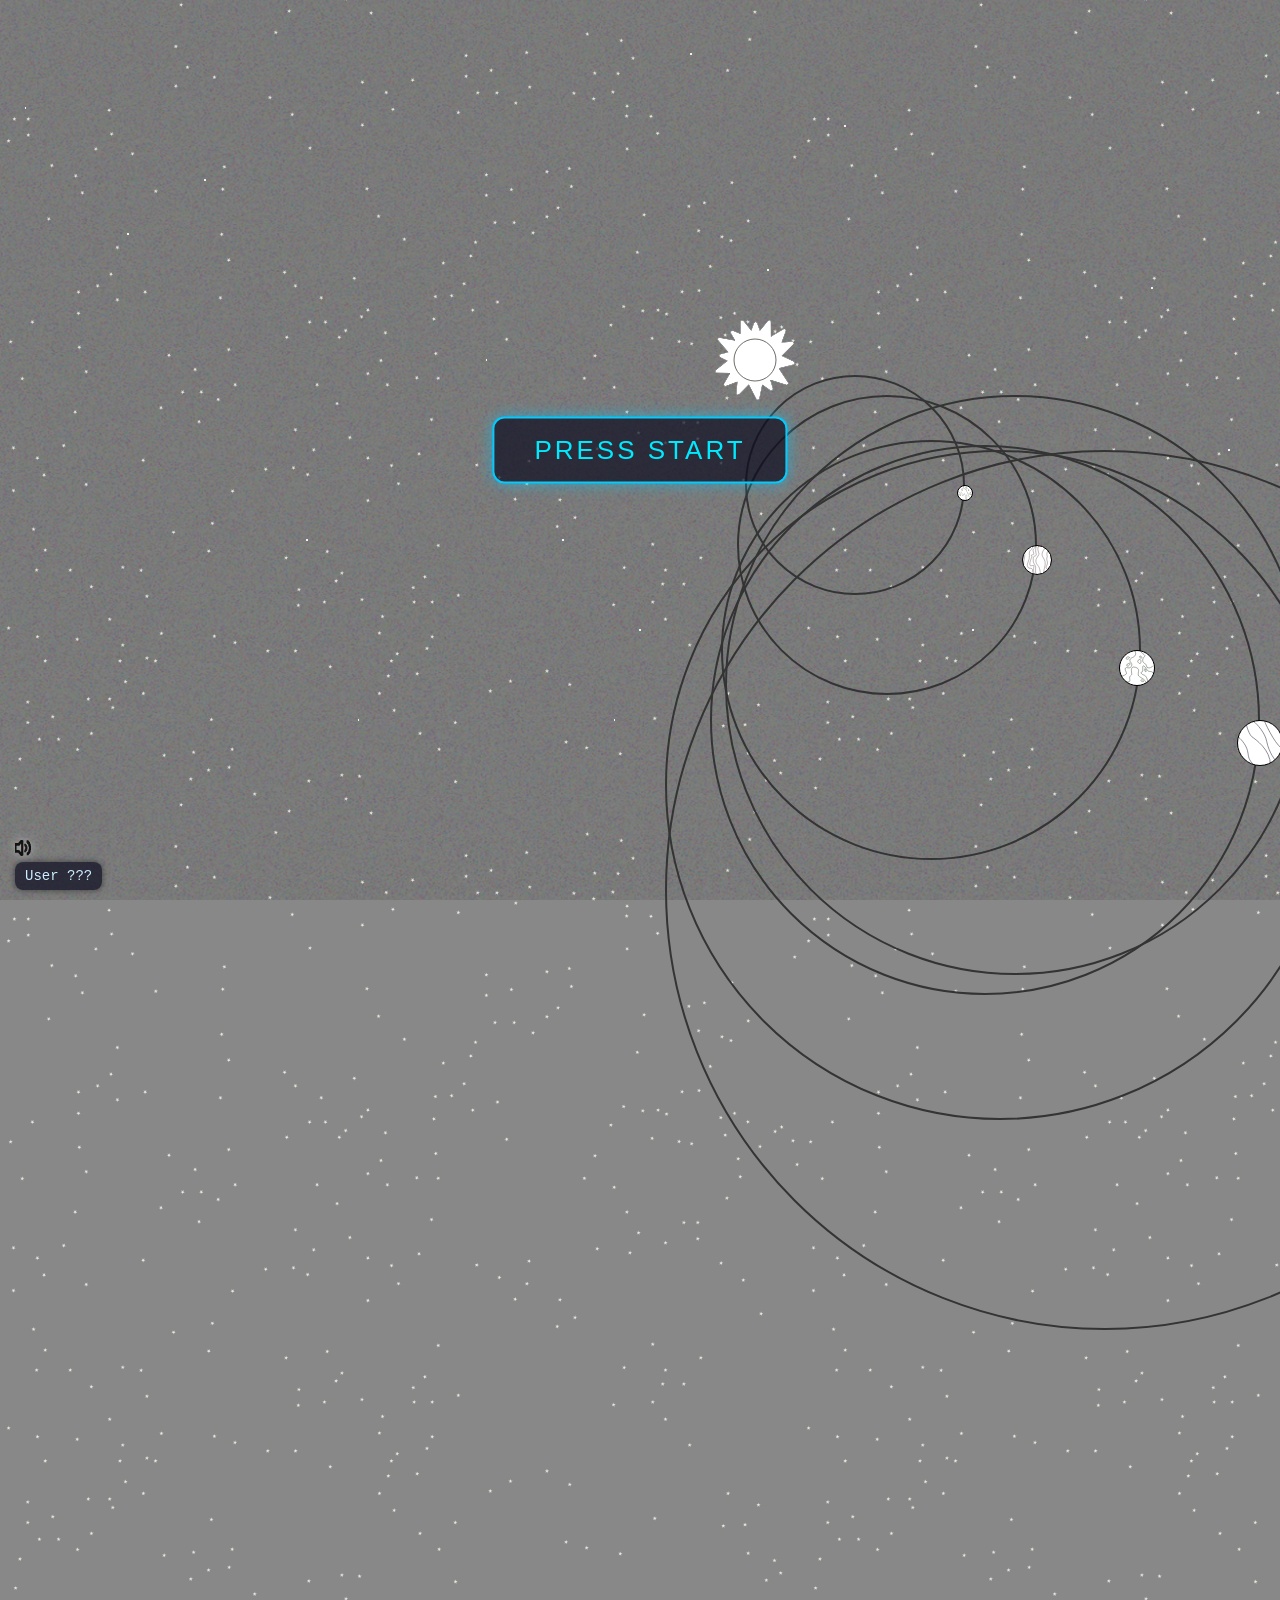
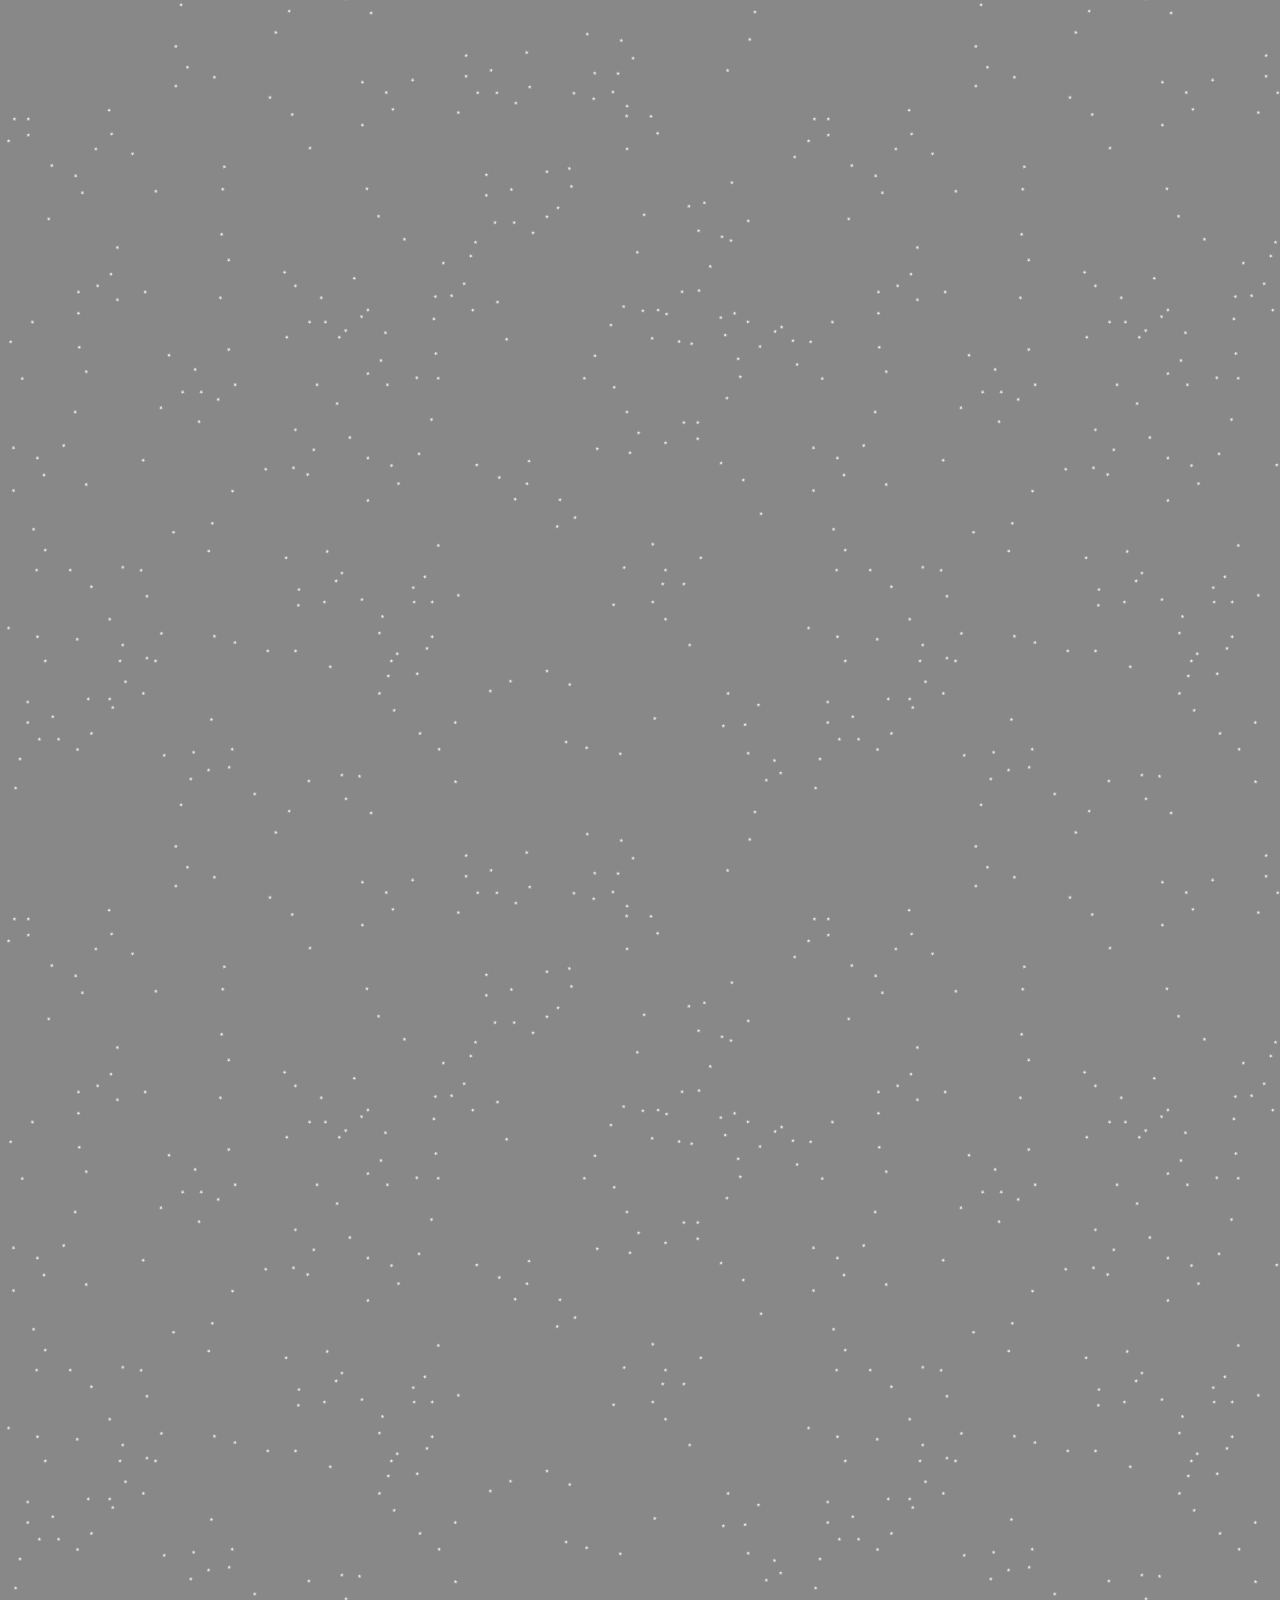
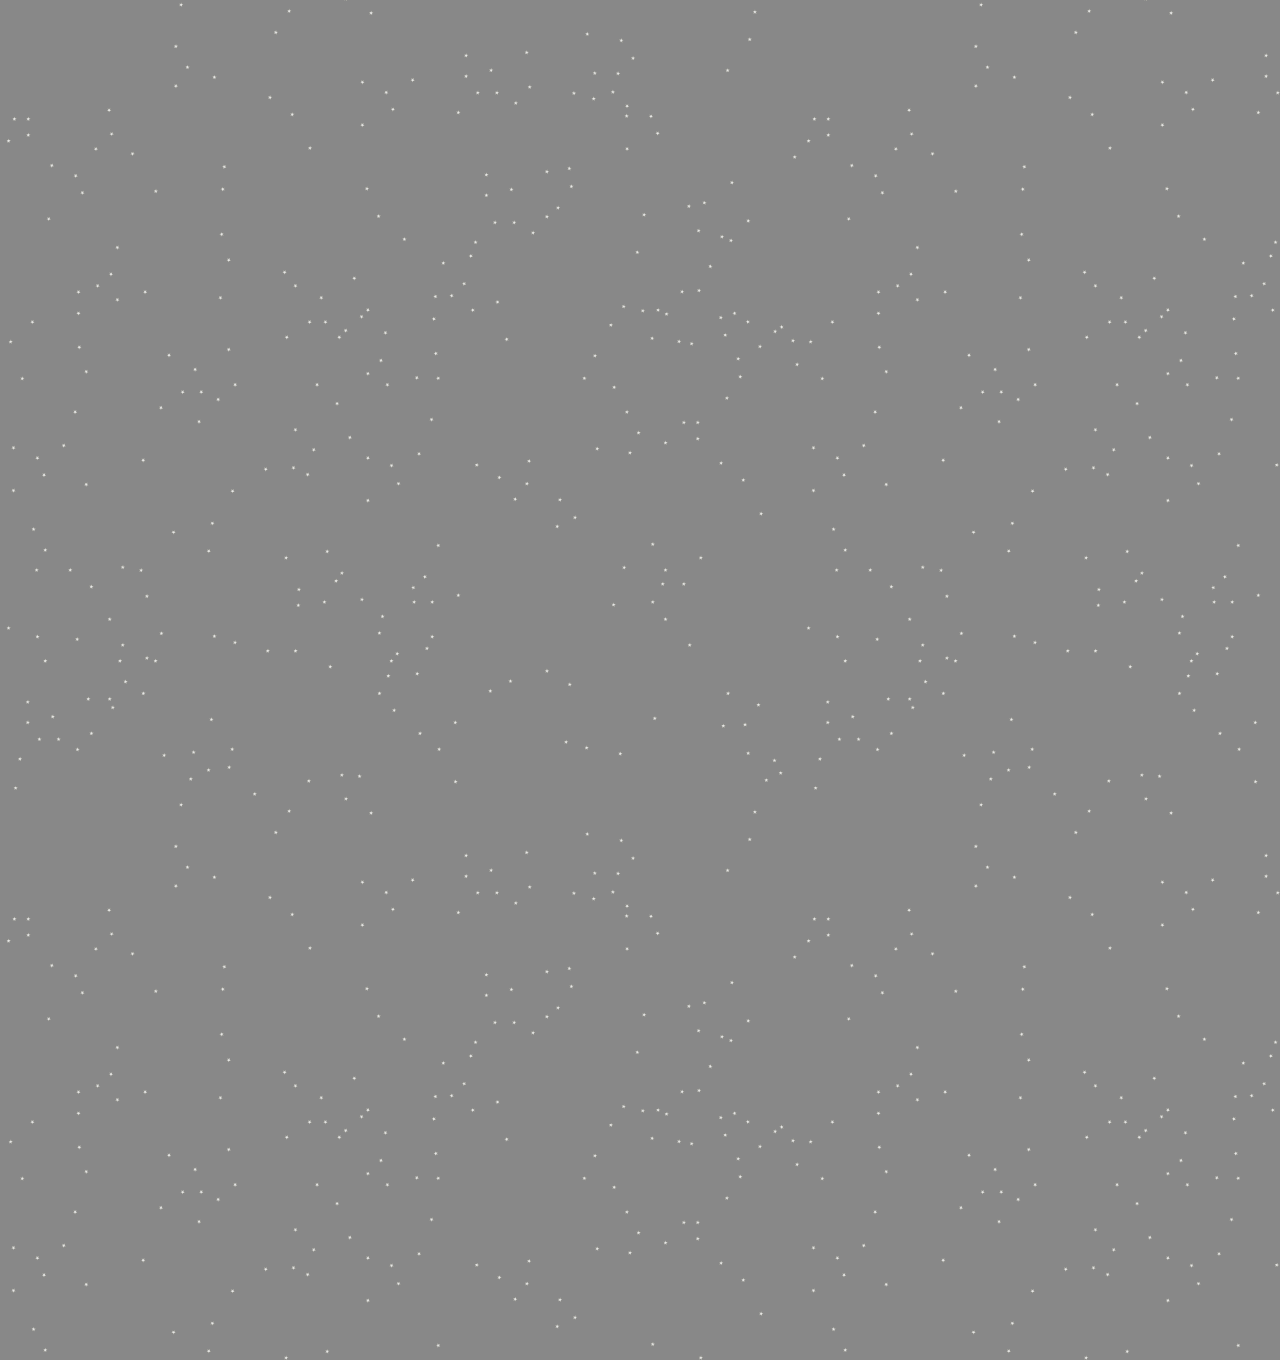
==== index.html @ e3ef3dc6 "First commit" ====
<!DOCTYPE html>
<html lang="en">
  <head>
    <meta charset="UTF-8" />
    <meta name="viewport" content="width=device-width, initial-scale=1.0" />
    <!-- titlos -->
    <title>Cosmic</title>
    <!--eikona-->
    <link rel="icon" type="image/svg+xml" href="images/union-2.svg">
    <!-- Google Font from Figma -->
    <link
      href="https://fonts.googleapis.com/css?family=Inter&display=swap"
      rel="stylesheet"
    />
    <!-- Your main CSS file -->
    <link rel="stylesheet" href="style.css" />
  </head>


  <!-- USER ID DISPLAY -->
  <div id="user-id-display" class="user-id-display">Loading user ID…</div>


  <body>
   

    <div class="space-container">
        <!-- stars behind everything -->
      <div class="stars-wrapper">
        <div class="stars-layer"></div>
        <div class="stars-layer"></div>
        <div class="stars-layer"></div>
      </div>

     

      <div class="space">

      
      <!-- rotating SVG halo -->
      <div class="frame-64-1">
        <img src="images/union-2.svg" class="union-2" alt="union" />
      </div>

     <!-- stars.svg background -->
      <div class="stars-svg"></div>
        <!-- sun in the center -->
        <div class="sun"></div>

        <div class="orbit orbit1">
          <div class="planet planet1" data-planet="1" role="button" aria-label="Mercury"></div>
        </div>

        <div class="orbit orbit2">
          <div class="planet planet2" data-planet="2" role="button" aria-label="Venus"></div>
        </div>

        <div class="orbit orbit3">
          <div class="planet planet3" data-planet="3" role="button" aria-label="Earth"></div>
        </div>

        <div class="orbit orbit4">
          <div class="planet planet4" data-planet="4" role="button" aria-label="Mars"></div>
        </div>

        <div class="orbit orbit5">
          <div class="planet planet5" data-planet="5" role="button" aria-label="Jupiter"></div>
        </div>

        <div class="orbit orbit6">
          <div class="ring-back"></div>
          <div class="planet planet6" data-planet="6" role="button" aria-label="Saturn"></div>
          <div class="ring-front"></div>
        </div>

        <div class="orbit orbit7">
          <div class="planet planet7" data-planet="7" role="button" aria-label="Uranus"></div>
        </div>
      </div>
    </div>
        <!-- Info panels (hidden by default) -->

      <div class="planet-info" id="info-1">
        <button class="info-close" aria-label="Close info">✕</button>
        <h2>Mercury</h2>
        <p>The first planet in the solar system, low gravity light atmosphere and closest to the Sun.</p>
      </div>

      <div class="planet-info" id="info-2">
        <button class="info-close" aria-label="Close info">✕</button>
        <h2>Venus</h2>
        <p>Second planet has a thicker atmosphere that traps heat, making it the hottest planet.</p>
      </div>

      <div class="planet-info" id="info-3">
        <button class="info-close" aria-label="Close info">✕</button>
        <h2>Earth</h2>
        <p>The third planet is cool enough for seasonal swings and is rich in silicon.</p>
      </div>

      <div class="planet-info" id="info-4">
        <button class="info-close" aria-label="Close info">✕</button>
        <h2>Mars</h2>
        <p>The fourth planet has many oceans and various terrain. Its atmosphere is rich in carbon and oxygen.</p>
      </div>

      <div class="planet-info" id="info-5">
        <button class="info-close" aria-label="Close info">✕</button>
        <h2>Jupiter</h2>
        <p>Planet 5 is bigger than the previous, rich in metals, but colder atmosphere.</p>
      </div>

      <div class="planet-info" id="info-6">
        <button class="info-close" aria-label="Close info">✕</button>
        <h2>Saturn</h2>
        <p>The biggest planet of the solar system. Has many minerals and is rich in water.</p>
      </div>

      <div class="planet-info" id="info-7">
        <button class="info-close" aria-label="Close info">✕</button>
        <h2>Uranus</h2>
        <p>Last planet on this solar system, less light but bigger oceans and dense atmosphere.</p>
      </div>


      
    

    <!-- GDPR NOTICE -->
     
     <!--
      <div id="gdpr-panel" class="gdpr-panel" role="alert">
        <div class="gdpr-content">
          <p>
            We use cookies and local storage to improve your experience and enable interactive features.
            Your data stays private and is never shared.
          </p>
          <button id="gdpr-accept" class="gdpr-btn">Accept</button>
        </div>
      </div>
       
    <div id="gdpr-modal" class="gdpr-modal hidden">
      <div class="gdpr-content">
        <h2>GDPR Notice</h2>
        <p>
          Your data is collected and processed in accordance with the General Data Protection Regulation (GDPR).
          We record the time you spend on the website (based on your IP address) and collect the information you
          provide through the form below for research purposes related solely to this website. Your data will not
          be shared with third parties.
        </p>-->
        <!--<p>
          Camera and microphone access are used only within interactive games as part of gameplay. Please do not
          share passwords or any sensitive personal information while using the games.
        </p>
        -->
        <!--<button id="gdpr-accept-btn" class="gdpr-btn">Accept</button>
      </div>
    </div>
  -->
       

    

    <!-- RE-CENTER BUTTON -->
    <div id="recenter-btn" class="recenter-btn">Click to re-center or Press “C”</div>
    
    <!-- STORY SUBTITLES -->
    <div id="story-overlay" class="story-overlay">
      <div id="story-text" class="story-text"></div>
    </div>

    <!-- STORY NAVIGATION -->
    <div class="story-nav">
      <button id="story-prev" class="story-btn">
        <img src="images/left.svg" alt="Previous">
      </button>
      <button id="story-next" class="story-btn">
        <img src="images/right.svg" alt="Next">
      </button>
    </div>

    <!-- SOUND TOGGLE -->
    <div id="sound-toggle" class="sound-toggle" title="Toggle sound">
        <img id="sound-icon" src="images/volume.svg" alt="Sound On">
    </div>
      <!-- START BUTTON -->
    <button id="start-btn" class="start-btn">Press Start</button>

    <script src="script.js"></script>

    <!-- story -->
    <script src="story-engine.js"></script>

  </body>
</html>
---- style.css ----
/* ===== Figma Variables ===== */
:root {
  --font-family-inter: 'Inter', sans-serif;
}

/* ===== CSS Reset ===== */
* {
  margin: 0;
  padding: 0;
  box-sizing: border-box;
}
/*-------------------*/
body {
  width: 100%;
  min-height: 100vh;
  overflow-x: hidden;
}

/* ===== Images ===== */
img {
  max-width: 100%;
  height: auto;
}

/* ===== Figma Frame & Union ===== */
.frame-64-1 {
  flex-grow: 0;
  flex-shrink: 1;
  flex-basis: auto;
  background-color: rgba(255, 255, 255, 1);
  padding: 0 24px;
}.union-2 {
  flex-grow: 0;
  flex-shrink: 1;
  flex-basis: auto;
  fill: rgba(255, 255, 255, 1);
  border: none;
  outline: none;
}


/* ===== BACKGROUND ===== */
body {
  margin: 0;
  overflow: hidden;
  background-color: #888;
  background-image: url('images/fonto.png');  /* Set your image as background */
  background-size: cover;  /* Ensure the image covers the entire viewport */
  background-position: center center;  /* Center the image in the viewport */
  /*background-repeat: no-repeat;*/  /* Prevent the image from repeating */
  background-attachment: fixed;
  height: 100vh;
}



/* ===== CONTAINER ===== */
/*=========i-need-some-spaceeeeeeee=======*/

/* Scroll + zoom support */
.space-container {
  position: relative;
  width: 100%;
  height: 100vh;
  overflow: visible; /* enables scrollbars when needed */
  touch-action: none; /* allows touch zoom */
  cursor: grab;
}

.space-container:active {
  cursor: grabbing;
}

.space {
  position:absolute;
  top: 40%; 
  left: 59%; 
  width: 1600px; /* make the solar system wide enough to scroll */
  height: 1600px;
  transform: translate(-50%, -50%) scale(1);
  transform-origin: center center;
  transition: transform 0.3s ease-out;
  overflow: visible; /* clip content outside the viewport i mipos visible??????????*/
  /*display: flex;
  margin: 0 auto;
  align-items: center;
  justify-content: center; den ta xreiazomai pleon */
}

/* === Prevent accidental selection or dragging === */
.space-container,
.space,
.space * {
  user-select: none;        /* disable text/image selection */
  -webkit-user-drag: none;  /* disable dragging of images in WebKit browsers */
  -webkit-tap-highlight-color: transparent; /* remove tap highlight on mobile */
}

/* === Fix star visibility when zooming/panning === */
.space-container .stars-wrapper {
  transform: translate(-50%, -50%) scale(var(--star-scale, 1));
  top: 50%;
  left: 50%;
  width: 200vw;
  height: 200vh;
  pointer-events: none;
}





/* ====== STARFIELD SYSTEM ====== */
/*============nomizw edw ta astarta me px douleuoun kalitera*=======*/
.space .stars-wrapper {
  position:absolute;
  top: 50%;
  left: 50%;
  
  width: 4000px; /* Fixed large size instead of vw/vh */
  height: 4000px;
 /*transform: translate(-50%, -50%);*/
 transform-origin: center center;
  z-index: 0;
  pointer-events: none;
  overflow: hidden;
}

/* Individual star layers */
.stars-layer {
  position:absolute;
  width: 100%;
  height: 100%;
  pointer-events: none;
}

 /*Layer 1: Large bright stars */
.stars-layer:nth-child(1)::before {
  content: "";
  position:absolute;
  top: 0;
  left: 0;
  width: 100%;
  height: 100%;
  background: 
    radial-gradient(circle at 51% 56%, rgba(255,255,255,0.9) 1px, transparent 0.5px),
    radial-gradient(circle at 55% 63%, rgba(255,255,255,0.9) 1px, transparent 0.5px),
    radial-gradient(circle at 58% 60%, rgba(255,255,255,0.9) 1px, transparent 0.5px),
    radial-gradient(circle at 62% 80%, rgba(255,255,255,0.9) 1px, transparent 0.5px),
    radial-gradient(circle at 64% 90%, rgba(255,255,255,0.9) 1px, transparent 0.5px),
    radial-gradient(circle at 69% 70%, rgba(255,255,255,0.9) 1px, transparent 0.5px),
    radial-gradient(circle at 72% 80%, rgba(255,255,255,0.9) 1px, transparent 0.5px),
    radial-gradient(circle at 74% 90%, rgba(255,255,255,0.9) 1px, transparent 0.5px),
    radial-gradient(circle at 75% 85%, rgba(255,255,255,0.9) 1px, transparent 0.5px),
    radial-gradient(circle at 77% 53%, rgba(255,255,255,0.9) 1px, transparent 0.5px),
    radial-gradient(circle at 80% 65%, rgba(255,255,255,0.9) 1px, transparent 0.5px),
    radial-gradient(circle at 83% 57%, rgba(255,255,255,0.9) 1px, transparent 0.5px),
    radial-gradient(circle at 88% 85%, rgba(255,255,255,0.9) 1px, transparent 0.5px),
    radial-gradient(circle at 95% 66%, rgba(255,255,255,0.9) 1px, transparent 0.5px),
    radial-gradient(circle at 98% 75%, rgba(255,255,255,0.9) 1px, transparent 0.5px);
  animation: twinkle1 7s ease-in-out infinite alternate;
  animation-delay: 1s;
}

/* Layer 2: Medium blue stars */
.stars-layer:nth-child(2)::before {
  content: "";
  position:absolute;
  top: 0;
  left: 0;
  width: 100%;
  height: 100%;
  background: 
    radial-gradient(circle at 52% 52%, rgba(0, 255, 255, 0.7) 0.5px, transparent 0.3px),
    radial-gradient(circle at 60% 60%, rgba(247, 0, 255, 0.7) 0.5px, transparent 0.3px),
    radial-gradient(circle at 65% 75%, rgba(115, 255, 0, 0.7) 0.5px, transparent 0.3px),
    radial-gradient(circle at 70% 80%, rgba(0, 255, 255, 0.7) 0.5px, transparent 0.3px),
    radial-gradient(circle at 75% 60%, rgba(255, 17, 0, 0.7) 0.5px, transparent 0.3px),
    radial-gradient(circle at 80% 60%, rgba(229, 255, 0, 0.7) 0.5px, transparent 0.3px),
    radial-gradient(circle at 85% 70%, rgba(0, 255, 255, 0.7) 0.5px, transparent 0.3px),
    radial-gradient(circle at 85% 85%, rgba(255, 115, 0, 0.7) 0.5px, transparent 0.3px),
    radial-gradient(circle at 90% 70%, rgba(238, 255, 0, 0.7) 0.5px, transparent 0.3px),
    radial-gradient(circle at 95% 90%, rgba(255, 0, 179, 0.7) 0.5px, transparent 0.3px);

  animation: twinkle2 5s ease-in-out infinite alternate;
  animation-delay: 3s;
}

/* Layer 3: Small yellow stars */ 
.stars-layer:nth-child(3)::before {
  content: "";
  position:absolute;
  top: 0;
  left: 0;
  width: 100%;
  height: 100%;
  background: 
    radial-gradient(circle at 55% 57%, rgba(255,255,200,0.8) 0.5px, transparent 0.3px),
    radial-gradient(circle at 65% 53%, rgba(255,255,200,0.8) 0.5px, transparent 0.3px),
    radial-gradient(circle at 65% 90%, rgba(255,255,200,0.8) 0.5px, transparent 0.3px),
    radial-gradient(circle at 67% 64%, rgba(255,255,200,0.8) 0.5px, transparent 0.3px),
    radial-gradient(circle at 70% 62%, rgba(255,255,200,0.8) 0.5px, transparent 0.3px),
    radial-gradient(circle at 75% 85%, rgba(255,255,200,0.8) 0.5px, transparent 0.3px),
    radial-gradient(circle at 77% 84%, rgba(255,255,200,0.8) 0.5px, transparent 0.3px),
    radial-gradient(circle at 82% 57%, rgba(255,255,200,0.8) 0.5px, transparent 0.3px),
    radial-gradient(circle at 85% 74%, rgba(255,255,200,0.8) 0.5px, transparent 0.3px),
    radial-gradient(circle at 87% 68%, rgba(255,255,200,0.8) 0.5px, transparent 0.3px);

  animation: twinkle3 4s ease-in-out infinite alternate;
  animation-delay: 2s;
}

/* Twinkle animations */
@keyframes twinkle1 {
  0%, 100% { opacity: 0.2; }
  50% { opacity: 0.8; }
}

@keyframes twinkle2 {
  0%, 100% { opacity: 0.3; }
  50% { opacity: 0.9; }
}

@keyframes twinkle3 {
  0%, 100% { opacity: 0.2; }
  50% { opacity: 0.5; }
}


/* ----------------------------asterakia svg layer----------------*/
/*=============den kserw an gineai na einai true infinite=======*/

/* === SVG STAR BACKGROUND - FIXED === */
.space .stars-svg {
  position:absolute;
  /* Cover the entire zoomable space with repeating pattern */
  top: -5000px;
  left: -5000px;
  width: 10000px;
  height: 10000px;
  background: url("images/stars.svg") repeat;
  background-size: 800px 800px;
  z-index: -1;
  opacity: 0.8;
  pointer-events: none;
  /* Remove the transform since we're positioning manually */
  transform: none;
}
/*----------------------------------------------------------------*/

/* ==================================================== SUN ===== */
/* Position the Figma SVG behind the Sun Z=0*/
.frame-64-1 {
  position:absolute;
  top: 50%;
  left: 50%;
  transform: translate(-50%, -50%);
  display: flex;
  align-items: center;
  justify-content: center;
  z-index: 1; /* behind the sun */
  background: none; /* remove Figma white background */
  animation: rotateSVG 100s linear infinite; /* rotation speed */
}
@keyframes rotateSVG {
  from { transform: translate(-50%, -50%) rotate(0deg); }
  to   { transform: translate(-50%, -50%) rotate(-360deg); }
  
}

.union-2 {
   display: block;
  width: 80px; /* adjust size around the sun Z=1*/
  height: 80px;
  fill: white;
  stroke: rgb(109, 109, 105);
  z-index: 0;
  pointer-events: none; /* avoid blocking clicks */
}

/* keep the sun above the svg */
.sun {
  z-index: 1;
}

.sun {
  position:absolute;
  top: 50%;
  left: 50%;
  width:43px;
  height: 43px;
  background: white;
  border: 1px solid rgb(109, 109, 105);
  border-radius: 50%;
  transform: translate(-50%, -50%);
}

/* ===== ORBITS ===== */
.orbit {
  position:absolute;
 /* top: 50%;
  left: 50%;*/
  border: 2px solid rgb(52, 52, 53);
  border-radius: 50%;
  /*transform: translate(-50%, -50%);*/
  animation: rotate 60s linear infinite;
  /**/
  transform-origin: center center;
  /**/
  pointer-events: none;
}

/* different orbit radii & speeds */
.orbit1 {
  width: 220px;
  height: 220px;
  /**/
  top: calc(50% + 15px);   /* slight vertical offset */
  left: calc(50% - 10px);   /* slight horizontal offset */
  /**/
  animation-duration: 32s;
}
.orbit2 {
  width: 300px;
  height: 300px;
  /**/
  top: calc(50% + 35px);
  left: calc(50% - 18px);
  /**/
  animation-duration: 50s;
}
.orbit3 {
  width: 420px;
  height: 420px;
  /**/
  top: calc(50% + 80px);
  left: calc(50% - 34px);
  /**/
  animation-duration: 30s;
}
.orbit4 {
  width: 550px;
  height: 550px;
  /**/
  top: calc(50% + 85px);
  left: calc(50% - 45px);
  /**/
  animation-duration: 40s;
}
.orbit5 {
  width: 580px;
  height: 580px;
  /**/
  top: calc(50% + 35px);
  left: calc(50% - 30px);
  /**/
  animation-duration: 58s;
}
.orbit6 {
  width: 670px;
  height: 670px;
  /**/
  top: calc(50% + 90px);
  left: calc(50% - 90px);
  /**/
  animation-duration: 70s;
}
.orbit7 {
  width: 880px;
  height: 880px;
  /**/
  top: calc(50% + 90px);
  left: calc(50% - 90px);
  /**/
  animation-duration: 90s;
}


/* Keep planets centered within their orbit */
.orbit > .planet {
  position:absolute;
  top: 50%;
  left: 50%;
  transform-origin: center center;
  
}
/* ===== PLANETS ===== */
.planet {
  position:absolute;
   border: 1px solid black;
  border-radius: 50%;
  z-index: 5;
  cursor: pointer; /* makes it obviously hoverable */
  pointer-events: auto;
}

.planet::before {
  content: "";
  position:absolute;
  top: 50%;
  left: 50%;
  width: 125%;
  height: 125%;
  border-radius: 50%;
  border: 2px solid rgba(60, 206, 250, 0.7);
  box-shadow:
    0 0 10px 4px rgba(59, 162, 247, 0.3),
    0 0 25px 8px rgba(14, 126, 255, 0.2);
  transform: translate(-50%, -50%) scale(0);
  opacity: 0;
  transition: all 0.35s ease-out;
  pointer-events: none;
  z-index: 1; /* visible above orbit */
}

.planet:hover::before {
  transform: translate(-50%, -50%) scale(1);
  opacity: 1;
}
/* ============================================= PLANET INFO PANEL ===== */
.planet-info {
  position:absolute;
  top: 10%;
  right: 15px;
  width: 280px;
  padding: 16px 20px;
  background: rgba(10, 10, 30, 0.85);
  border: 1px solid rgba(0, 140, 255, 0.4);
  border-radius: 10px;
  color: white;
  font-family: var(--font-family-inter);
  box-shadow: 0 0 20px rgba(0, 140, 255, 0.3);
  display: none; /* hidden by default */
  z-index: 100;
  user-select: none; /*de mporei na klikarei to keimeno*/
}

.planet-info.active {
  display: block; /* show when active */
}

.planet-info h2 {
  margin-bottom: 8px;
  color: rgb(95, 216, 253);
  font-size: 18px;
}

.planet-info p {
  font-size: 14px;
  line-height: 1.4;
}

.planet-info .info-close {
  position:absolute;
  top: 8px;
  right: 10px;
  background: transparent;
  border: none;
  color: #cdeeff;
  font-size: 16px;
  cursor: pointer;
  padding: 4px;
  line-height: 1;
}


/* Planet sizes */
.planet1 { width: 16px; height: 16px; transform: translateX(102px); 
background: url("images/1.svg") center/cover no-repeat;
}
.planet2 { width: 30px; height: 30px; transform: translateX(135px);
background: url("images/2.svg") center/cover no-repeat;
}
.planet3 { width: 36px; height: 36px; transform: translateX(188px); 
background: url("images/3.svg") center/cover no-repeat;
}
.planet4 { width: 46px; height: 46px; transform: translateX(252px); 
background: url("images/4.svg") center/cover no-repeat;
}
.planet5 { width: 44px; height: 44px; transform: translateX(268px); 
background: url("images/5.svg") center/cover no-repeat;
}
.planet6 { width: 52px; height: 52px; transform: translateX(310px); 
background: url("images/6.svg") center/cover no-repeat;
}

.planet7 { width: 44px; height: 44px; transform: translateX(418px); 
background: url("images/7.svg") center/cover no-repeat;
}

/* ===== ANIMATIONS ===== */
@keyframes rotate {
  from { transform: translate(-50%, -50%) rotate(0deg); }
  to   { transform: translate(-50%, -50%) rotate(360deg); }
}

.user-id-display {
  position:absolute;
  bottom: 10px;
  left: 15px;
  background: rgba(10, 10, 30, 0.7);
  color: #cdeeff;
  font-family: 'Courier New', monospace;
  font-size: 14px;
  padding: 6px 10px;
  border-radius: 8px;
  box-shadow: 0 0 6px rgba(0, 0, 0, 0.5);
  z-index: 8000;
  user-select: none;
}

/* === GDPR PANEL === */
/*
.gdpr-panel {
  position:absolute;
  bottom: 20px;
  left: 20px;
  width: 280px;
  background: rgba(10, 10, 30, 0.9);
  color: #cdeeff;
  font-size: 14px;
  padding: 12px 14px;
  border: 1px solid rgba(100,150,255,0.3);
  border-radius: 10px;
  box-shadow: 0 0 10px rgba(0,0,0,0.4);
  z-index: 9999;
  opacity: 0;
  pointer-events: none;
  transform: translateY(20px);
  transition: opacity 0.4s ease, transform 0.4s ease;
}

.gdpr-panel.show {
  opacity: 1;
  transform: translateY(0);
  pointer-events: auto;
}

.gdpr-content {
  display: flex;
  flex-direction: column;
  gap: 8px;
}

.gdpr-btn {
  align-self: flex-end;
  background: #2147ff;
  color: white;
  border: none;
  border-radius: 6px;
  padding: 5px 10px;
  cursor: pointer;
  font-size: 13px;
}

.gdpr-btn:hover {
  background: #3a64ff;
}
  
.gdpr-modal {
  position:absolute;
  inset: 0;
  background: rgba(5, 5, 15, 0.85);
  backdrop-filter: blur(6px);
  display: flex;
  justify-content: center;
  align-items: center;
  z-index: 9999;
  animation: fadeIn 0.6s ease forwards;
}

.gdpr-modal.hidden {
  display: none;
}

.gdpr-content {
  background: radial-gradient(circle at top, #0a0a1a, #050510 70%);
  color: #e0eaff;
  max-width: 600px;
  padding: 30px;
  border-radius: 16px;
  box-shadow: 0 0 25px rgba(0, 200, 255, 0.3), 0 0 60px rgba(0, 150, 255, 0.15);
  text-align: left;
  font-family: 'Orbitron', sans-serif;
  border: 1px solid rgba(0, 200, 255, 0.3);
}

.gdpr-content h2 {
  color: #6cf1ff;
  text-align: center;
  margin-bottom: 16px;
  font-weight: 700;
  text-shadow: 0 0 8px rgba(0, 255, 255, 0.6);
}

.gdpr-content p {
  line-height: 1.6;
  font-size: 15px;
  color: #d5e0ff;
  margin-bottom: 1em;
  text-shadow: 0 0 4px rgba(0, 255, 255, 0.15);
}

#gdpr-accept-btn {
  display: block;
  width: 100%;
  padding: 14px 0;
  background: linear-gradient(90deg, #0099ff, #00ccff);
  color: #fff;
  font-size: 16px;
  font-weight: bold;
  border: none;
  border-radius: 10px;
  box-shadow: 0 0 15px rgba(0, 200, 255, 0.6);
  cursor: pointer;
  transition: all 0.3s ease;
}

#gdpr-accept-btn:hover {
  background: linear-gradient(90deg, #00ccff, #33ffff);
  box-shadow: 0 0 25px rgba(0, 255, 255, 0.9);
  transform: scale(1.05);
}

@keyframes fadeIn {
  from { opacity: 0; }
  to { opacity: 1; }
}
*/

/* === Permission Warning (Camera/Mic) === */
.permission-warning {
  position:absolute;
  bottom: 80px;
  left: 20px;
  background: rgba(82, 49, 77, 0.9);
  color: #fff;
  padding: 10px 14px;
  border-radius: 8px;
  box-shadow: 0 0 10px rgba(0,0,0,0.4);
  font-size: 14px;
  opacity: 0;
  transform: translateY(15px);
  transition: all 0.4s ease;
  z-index: 10000;
  pointer-events: none;
}
.permission-warning.show {
  opacity: 1;
  transform: translateY(0);
}


/* ============================================ Re-center Button === */
.recenter-btn {
  position:absolute;
  bottom: 10px;
  right: 15px;
  background: rgba(10, 10, 30, 0.6);
  color: #cdeeff;
 /* border: 1px solid rgba(100,150,255,0.3);*/
  border-radius: 8px;
  padding: 6px 10px;
  font-size: 14px; 
  font-family: 'Helvetica';
  box-shadow: 0 0 6px rgba(0, 0, 0, 0.5);
  cursor: pointer;
  opacity: 0;
  pointer-events: none;
  transform: translateY(15px);
  transition: all 0.3s ease;
  z-index: 8001;
  user-select: none; /*de mporei na klikarei to keimeno*/
 /*pointer-events: none;*/
}
.recenter-btn.show {
  opacity: 1;
  transform: translateY(0);
  pointer-events: auto;
}

/* ========================================================= START BUTTON === */
.start-btn {
  position:absolute;
  top: 50%;
  left: 50%;
  transform: translate(-50%, -50%);
  background:  rgba(10, 10, 30, 0.7);
  border: 2px solid #00ccff;
  color: #00eaff;
  font-family: 'Orbitron', sans-serif;
  font-size: 26px;
  padding: 16px 40px;
  border-radius: 12px;
  text-transform: uppercase;
  letter-spacing: 3px;
  cursor: pointer;
  box-shadow: 0 0 15px rgba(0, 200, 255, 0.6);
  transition: all 0.3s ease;
  z-index: 9999;
}

.start-btn:hover {
  background: rgba(10, 10, 30, 0.85);
  box-shadow: 0 0 25px rgba(0, 255, 255, 0.9);
  transform: translate(-50%, -50%) scale(1.05);
}

.start-btn.hidden {
  opacity: 0;
  pointer-events: none;
  transition: opacity 0.6s ease;
}


/* === STORY OVERLAY === */
.story-overlay {
  position:absolute;
  inset: 0;
  pointer-events: none;
  z-index: 8000;
}

.story-text { 
  position:absolute; 
  bottom: 80px; /* slightly above nav arrows */ 
  /*width: calc(100% - 200px);*/ /* 150px each side */
  left: 70px;
  right: 70px;
  text-align: center; 
  font-family: 'Inter', sans-serif; 
  font-weight: 300; /* thin font */ 
  font-size: 16px; 
  color: #fff; 
  text-shadow: 
  2px 2px 4px rgba(0, 0, 0, 0.8), 
  -1px -1px 0 #000, 
  1px -1px 0 #000, 
  -1px 1px 0 #000, 
  1px 1px 0 #000; 
  opacity: 0; 
  transition: opacity 0.6s ease; 
  z-index: 9000; 
} 
.story-text.show { opacity: 1; }

#prompt-text {
  position:absolute;
  top: 5%;
  left: 50%;
  transform: translateX(-50%);
  text-align: center; 
  font-family: 'Inter', sans-serif;
  font-weight: 700;
  font-size: 16px;
  color: #85b1f3;
  text-shadow: 0 0 8px rgba(0,0,0,0.6);
  opacity: 0;
  transition: opacity 0.5s ease;
  z-index: 8002;
  pointer-events: none;
}
#prompt-text.visible { opacity: 1; }

/* ======================================== NAVIGATION ARROWS === */
.story-nav {
  position:absolute;
  bottom: 20px;
  left: 50%;
  transform: translateX(-50%);
  display: flex;
  gap: 2px; /* space between arrows */
  z-index: 9001;
}

.story-btn {
  background: none;
  border: none;
  cursor: pointer;
  width: 30px;
  height: 30px;
  padding: 0;
  opacity: 0.8;
  transition: opacity 0.2s ease, transform 0.2s ease;
}

.story-btn:hover {
  opacity: 0.9;
  transform: scale(1.1);
}

.story-btn img {
  width: 100%;
  height: 100%;
}

/* =========================================== SOUND TOGGLE === */
.sound-toggle {
  position:absolute;
  bottom: 40px;
  left: 15px;
  background: none;
  border: none;
  cursor: pointer;
  z-index: 9000;
  opacity: 0.9;
  transition: transform 0.2s ease, opacity 0.2s ease;
    padding: 0;
}

.sound-toggle:hover {
  transform: scale(1.1);
  opacity: 1;
}

.sound-toggle img {
  width: 16px;
  height: 16px;
  filter: drop-shadow(0 0 5px rgba(255,255,255,0.6));
}
 /*===================================EPILOGH PLANHTH=====*/
.choose-window {
  position:absolute;
  top: 50%;
  left: 50%;
  transform: translate(-50%, -50%);
  background: rgba(10, 10, 30, 0.9);
  color: white;
  padding: 30px 50px;
  border: 2px solid #00ccff;
  border-radius: 12px;
  text-align: center;
  z-index: 10000;
   box-shadow: 0 0 20px rgba(0, 200, 255, 0.4);
}

.choose-window p {
  font-size: 20px;
  margin-bottom: 10px;
}

.choose-window button {
  margin-top: 10px;
  background: #00ccff;
  border: none;
  padding: 10px 20px;
  border-radius: 8px;
    color: #000;
  font-weight: bold;
  color: black;
  cursor: pointer;
    transition: background 0.3s;
}

.choose-window button:hover {
  background: #00eaff;
}

.planet.temp-blue::before {
  transform: translate(-50%, -50%) scale(1.5);
  opacity: 1;
  border: 3px solid rgba(0, 180, 255, 0.9);
  box-shadow: 0 0 20px 8px rgba(0, 180, 255, 0.6);
}

.planet.chosen-permanent::before {
  transform: translate(-50%, -50%) scale(1.6);
  opacity: 1;
  border: 3px solid rgba(0, 200, 255, 1);
  box-shadow: 0 0 30px 10px rgba(0, 200, 255, 0.8);
}

/* Responsive adjustments */
@media (max-width: 1440px) {
  .frame-64-1 {
    padding-left: 24px;
    padding-right: 24px;
  }
}
@media (max-width: 768px) {
  .frame-64-1 {
    padding-left: 16px;
    padding-right: 16px;
  }

  .story-nav {
    gap: 20px;
  }
}
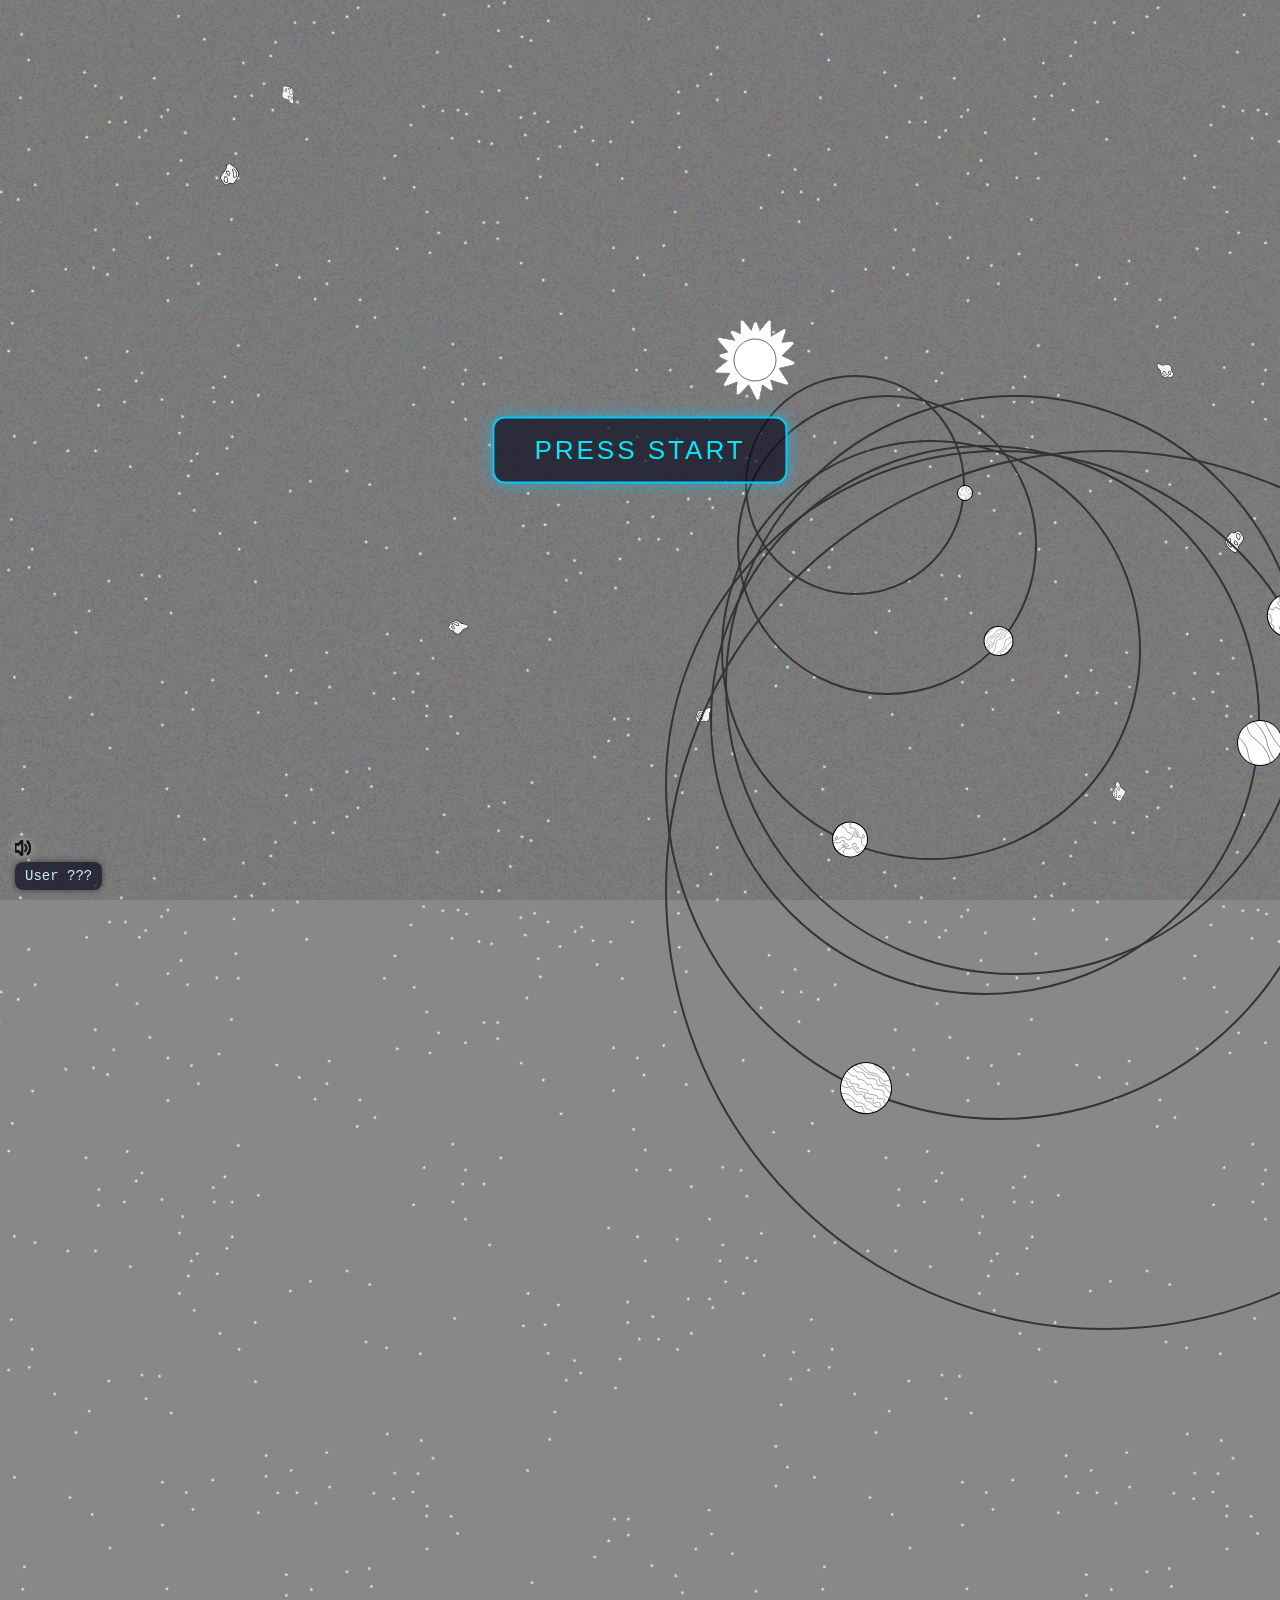
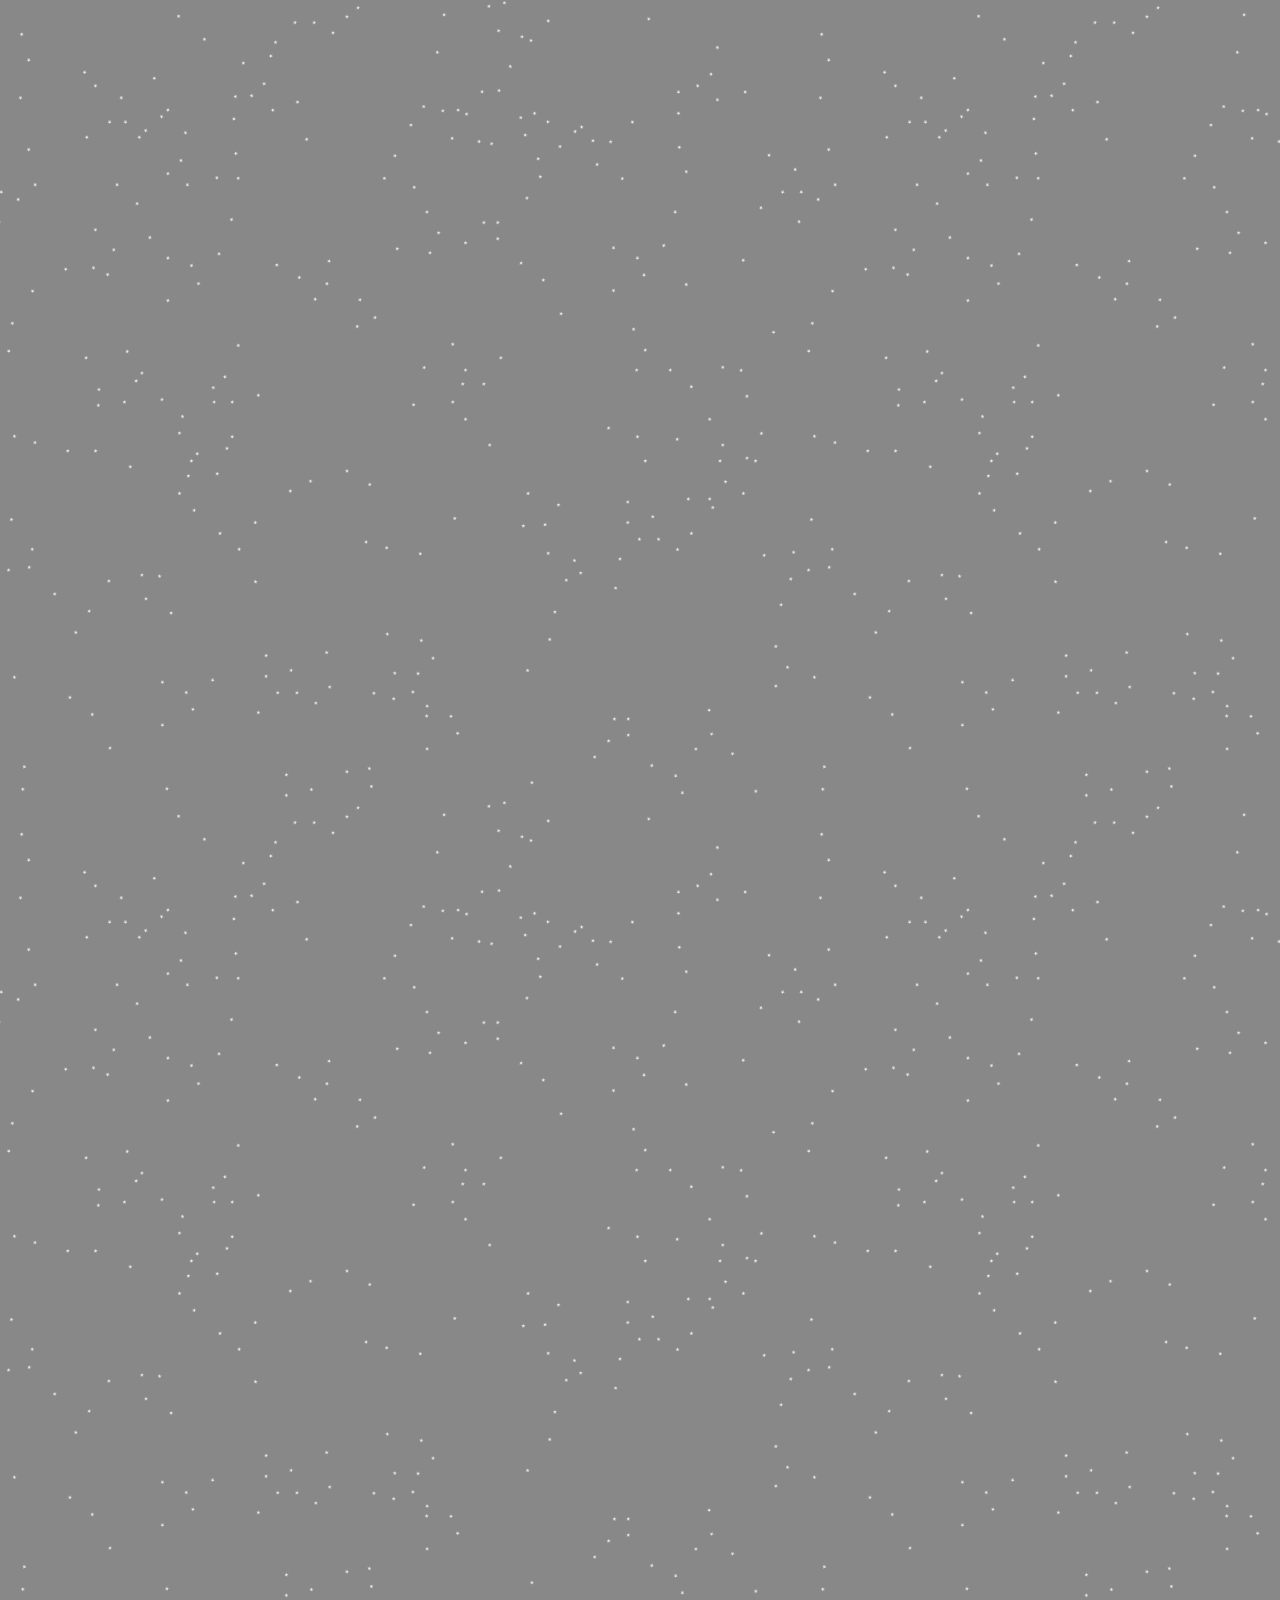
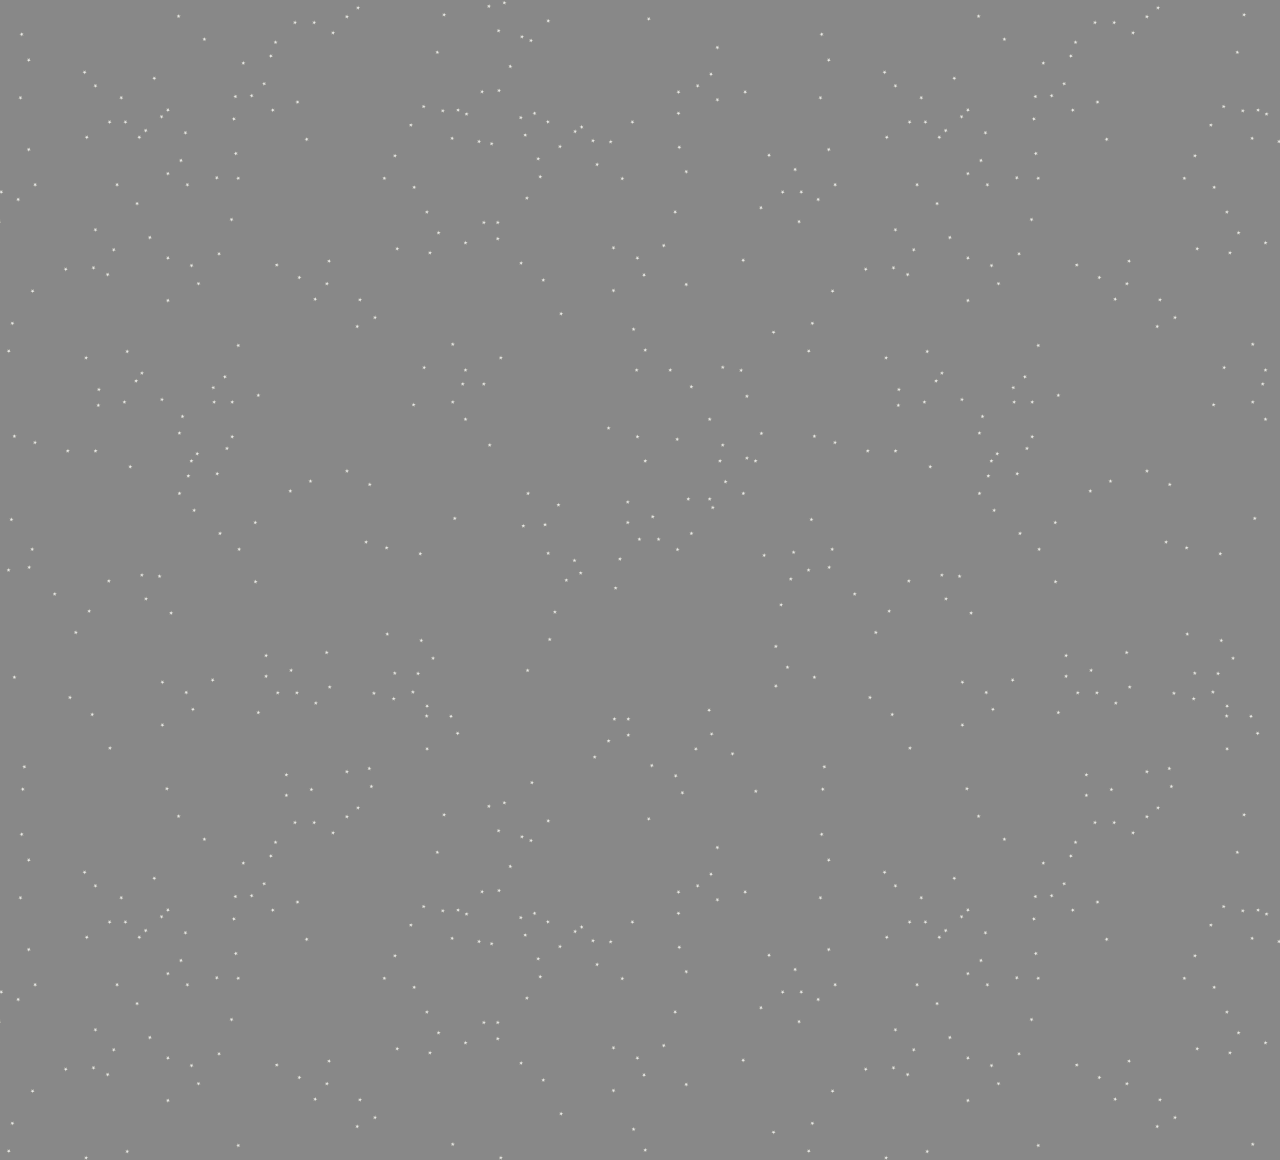
==== commit 3edfc65c: "Ignore tif files" ====
--- a/index.html
+++ b/index.html
@@ -1,169 +1,167 @@
 <!DOCTYPE html>
 <html lang="en">
-  <head>
-    <meta charset="UTF-8" />
-    <meta name="viewport" content="width=device-width, initial-scale=1.0" />
-    <!-- titlos -->
-    <title>Cosmic</title>
-    <!--eikona-->
-    <link rel="icon" type="image/svg+xml" href="images/union-2.svg">
-    <!-- Google Font from Figma -->
-    <link
-      href="https://fonts.googleapis.com/css?family=Inter&display=swap"
-      rel="stylesheet"
-    />
-    <!-- Your main CSS file -->
-    <link rel="stylesheet" href="style.css" />
-  </head>
 
+<head>
+  <meta charset="UTF-8" />
+  <meta name="viewport" content="width=device-width, initial-scale=1.0" />
+  <!-- titlos -->
+  <title>Cosmic</title>
+  <!--eikona-->
+  <link rel="icon" type="image/svg+xml" href="images/union-2.svg">
+  <!-- Google Font from Figma -->
+  <link href="https://fonts.googleapis.com/css?family=Inter&display=swap" rel="stylesheet" />
+  <!-- Your main CSS file -->
+  <link rel="stylesheet" href="style.css" />
+</head>
+
+
+
+
+<body>
 
   <!-- USER ID DISPLAY -->
   <div id="user-id-display" class="user-id-display">Loading user ID…</div>
 
 
-  <body>
-   
+  <div class="space-container">
+    <!-- stars behind everything -->
+    <div class="stars-wrapper">
+      <div class="stars-layer"></div>
+      <!--<div class="stars-layer"></div>
+        <div class="stars-layer"></div>-->
+    </div>
 
-    <div class="space-container">
-        <!-- stars behind everything -->
-      <div class="stars-wrapper">
-        <div class="stars-layer"></div>
-        <div class="stars-layer"></div>
-        <div class="stars-layer"></div>
+
+
+    <div class="space">
+      <!--comites-->
+      <div class="ellipse-center">
+        <div class="ellipse-rotator">
+          <div class="ellipse-path">
+            <div class="comet fly1"><img src="images/comet2.svg"></div>
+            <div class="comet fly2"><img src="images/comet2.svg"></div>
+          </div>
+        </div>
       </div>
 
-     
 
-      <div class="space">
+      <div class="comet-layer">
+        <!-- Big eccentric orbit comets -->
+        <div class="orbit-c1">
+          <div class="comet c1a"><img src="images/comet1.svg"></div>
+          <div class="comet c1b"><img src="images/comet1.svg"></div>
+        </div>
+        <div class="orbit-c2">
+          <div class="comet c2a"><img src="images/comet2.svg"></div>
+          <div class="comet c2b"><img src="images/comet1.svg"></div>
+          <div class="comet c2c"><img src="images/comet2.svg"></div>
+          <div class="comet c2d"><img src="images/comet3.svg"></div>
+        </div>
+        <div class="orbit-c3">
+          <div class="comet c3a"><img src="images/comet3.svg"></div>
+          <div class="comet c3b"><img src="images/comet3.svg"></div>
+        </div>
 
-      
-      <!-- rotating SVG halo -->
-      <div class="frame-64-1">
-        <img src="images/union-2.svg" class="union-2" alt="union" />
-      </div>
+        <!-- New small circular orbit comets -->
+        <!--
+        <div class="orbit-new">
+          <div class="comet new1"><img src="images/comet2.svg"></div>
+          <div class="comet new2"><img src="images/comet2.svg"></div>
+        </div>
+      </div>-->
 
-     <!-- stars.svg background -->
-      <div class="stars-svg"></div>
+
+        <!-- rotating SVG halo -->
+        <div class="frame-64-1">
+          <img src="images/union-2.svg" class="union-2" alt="union" />
+        </div>
+
+        <!-- stars.svg background -->
+        <div class="stars-svg"></div>
         <!-- sun in the center -->
         <div class="sun"></div>
 
         <div class="orbit orbit1">
-          <div class="planet planet1" data-planet="1" role="button" aria-label="Mercury"></div>
+          <div class="planet planet1" data-planet="1" role="button" aria-label="Hamarik"></div>
         </div>
 
         <div class="orbit orbit2">
-          <div class="planet planet2" data-planet="2" role="button" aria-label="Venus"></div>
+          <div class="planet planet2" data-planet="2" role="button" aria-label="Tahay"></div>
         </div>
 
         <div class="orbit orbit3">
-          <div class="planet planet3" data-planet="3" role="button" aria-label="Earth"></div>
+          <div class="planet planet3" data-planet="3" role="button" aria-label="Chura"></div>
         </div>
 
         <div class="orbit orbit4">
-          <div class="planet planet4" data-planet="4" role="button" aria-label="Mars"></div>
+          <div class="planet planet4" data-planet="4" role="button" aria-label="Santamasa"></div>
         </div>
 
         <div class="orbit orbit5">
-          <div class="planet planet5" data-planet="5" role="button" aria-label="Jupiter"></div>
+          <div class="planet planet5" data-planet="5" role="button" aria-label="Ahra"></div>
         </div>
 
         <div class="orbit orbit6">
-          <div class="ring-back"></div>
-          <div class="planet planet6" data-planet="6" role="button" aria-label="Saturn"></div>
-          <div class="ring-front"></div>
+          <!--<div class="ring-back"></div>-->
+          <div class="planet planet6" data-planet="6" role="button" aria-label="Lete"></div>
+          <!-- <div class="ring-front"></div>-->
         </div>
 
         <div class="orbit orbit7">
-          <div class="planet planet7" data-planet="7" role="button" aria-label="Uranus"></div>
+          <div class="planet planet7" data-planet="7" role="button" aria-label="Veles"></div>
         </div>
       </div>
     </div>
-        <!-- Info panels (hidden by default) -->
+    <!-- Info panels (hidden by default) -->
 
-      <div class="planet-info" id="info-1">
-        <button class="info-close" aria-label="Close info">✕</button>
-        <h2>Mercury</h2>
-        <p>The first planet in the solar system, low gravity light atmosphere and closest to the Sun.</p>
-      </div>
+    <div class="planet-info" id="info-1">
+      <button class="info-close" aria-label="Close info">✕</button>
+      <h2>Hamarik</h2>
+      <p>The first planet in the solar system, low gravity light atmosphere and closest to the Sun.</p>
+    </div>
 
-      <div class="planet-info" id="info-2">
-        <button class="info-close" aria-label="Close info">✕</button>
-        <h2>Venus</h2>
-        <p>Second planet has a thicker atmosphere that traps heat, making it the hottest planet.</p>
-      </div>
+    <div class="planet-info" id="info-2">
+      <button class="info-close" aria-label="Close info">✕</button>
+      <h2>Tahay</h2>
+      <p>Second planet has a thicker atmosphere that traps heat, making it the hottest planet.</p>
+    </div>
 
-      <div class="planet-info" id="info-3">
-        <button class="info-close" aria-label="Close info">✕</button>
-        <h2>Earth</h2>
-        <p>The third planet is cool enough for seasonal swings and is rich in silicon.</p>
-      </div>
+    <div class="planet-info" id="info-3">
+      <button class="info-close" aria-label="Close info">✕</button>
+      <h2>Chura</h2>
+      <p>The third planet is cool enough for seasonal swings and is rich in silicon.</p>
+    </div>
 
-      <div class="planet-info" id="info-4">
-        <button class="info-close" aria-label="Close info">✕</button>
-        <h2>Mars</h2>
-        <p>The fourth planet has many oceans and various terrain. Its atmosphere is rich in carbon and oxygen.</p>
-      </div>
+    <div class="planet-info" id="info-4">
+      <button class="info-close" aria-label="Close info">✕</button>
+      <h2>Santamasa</h2>
+      <p>The fourth planet has many oceans and various terrain. Its atmosphere is rich in carbon and oxygen.</p>
+    </div>
 
-      <div class="planet-info" id="info-5">
-        <button class="info-close" aria-label="Close info">✕</button>
-        <h2>Jupiter</h2>
-        <p>Planet 5 is bigger than the previous, rich in metals, but colder atmosphere.</p>
-      </div>
+    <div class="planet-info" id="info-5">
+      <button class="info-close" aria-label="Close info">✕</button>
+      <h2>Ahra</h2>
+      <p>Planet 5 is bigger than the previous, rich in metals, but colder atmosphere.</p>
+    </div>
 
-      <div class="planet-info" id="info-6">
-        <button class="info-close" aria-label="Close info">✕</button>
-        <h2>Saturn</h2>
-        <p>The biggest planet of the solar system. Has many minerals and is rich in water.</p>
-      </div>
+    <div class="planet-info" id="info-6">
+      <button class="info-close" aria-label="Close info">✕</button>
+      <h2>Lete</h2>
+      <p>The biggest planet of the solar system. Has many minerals and is rich in water.</p>
+    </div>
 
-      <div class="planet-info" id="info-7">
-        <button class="info-close" aria-label="Close info">✕</button>
-        <h2>Uranus</h2>
-        <p>Last planet on this solar system, less light but bigger oceans and dense atmosphere.</p>
-      </div>
+    <div class="planet-info" id="info-7">
+      <button class="info-close" aria-label="Close info">✕</button>
+      <h2>Veles</h2>
+      <p>Last planet on this solar system, less light but bigger oceans and dense atmosphere.</p>
+    </div>
 
 
-      
-    
-
     <!-- GDPR NOTICE -->
-     
-     <!--
-      <div id="gdpr-panel" class="gdpr-panel" role="alert">
-        <div class="gdpr-content">
-          <p>
-            We use cookies and local storage to improve your experience and enable interactive features.
-            Your data stays private and is never shared.
-          </p>
-          <button id="gdpr-accept" class="gdpr-btn">Accept</button>
-        </div>
-      </div>
-       
-    <div id="gdpr-modal" class="gdpr-modal hidden">
-      <div class="gdpr-content">
-        <h2>GDPR Notice</h2>
-        <p>
-          Your data is collected and processed in accordance with the General Data Protection Regulation (GDPR).
-          We record the time you spend on the website (based on your IP address) and collect the information you
-          provide through the form below for research purposes related solely to this website. Your data will not
-          be shared with third parties.
-        </p>-->
-        <!--<p>
-          Camera and microphone access are used only within interactive games as part of gameplay. Please do not
-          share passwords or any sensitive personal information while using the games.
-        </p>
-        -->
-        <!--<button id="gdpr-accept-btn" class="gdpr-btn">Accept</button>
-      </div>
-    </div>
-  -->
-       
-
-    
 
     <!-- RE-CENTER BUTTON -->
     <div id="recenter-btn" class="recenter-btn">Click to re-center or Press “C”</div>
-    
+
     <!-- STORY SUBTITLES -->
     <div id="story-overlay" class="story-overlay">
       <div id="story-text" class="story-text"></div>
@@ -178,18 +176,22 @@
         <img src="images/right.svg" alt="Next">
       </button>
     </div>
+    
+  <!--  <div id="prompt-text" class="prompt-text"></div>-->
+
 
     <!-- SOUND TOGGLE -->
     <div id="sound-toggle" class="sound-toggle" title="Toggle sound">
-        <img id="sound-icon" src="images/volume.svg" alt="Sound On">
+      <img id="sound-icon" src="images/volume.svg" alt="Sound On">
     </div>
-      <!-- START BUTTON -->
+    <!-- START BUTTON -->
     <button id="start-btn" class="start-btn">Press Start</button>
-
+   
     <script src="script.js"></script>
 
-    <!-- story -->
+  
     <script src="story-engine.js"></script>
 
-  </body>
-</html>
+</body>
+
+</html>
--- a/style.css
+++ b/style.css
@@ -9,6 +9,7 @@
   padding: 0;
   box-sizing: border-box;
 }
+
 /*-------------------*/
 body {
   width: 100%;
@@ -29,9 +30,11 @@
   flex-basis: auto;
   background-color: rgba(255, 255, 255, 1);
   padding: 0 24px;
-}.union-2 {
+}
+
+.union-2 {
   flex-grow: 0;
-  flex-shrink: 1;
+  flex-shrink: 10;
   flex-basis: auto;
   fill: rgba(255, 255, 255, 1);
   border: none;
@@ -44,10 +47,14 @@
   margin: 0;
   overflow: hidden;
   background-color: #888;
-  background-image: url('images/fonto.png');  /* Set your image as background */
-  background-size: cover;  /* Ensure the image covers the entire viewport */
-  background-position: center center;  /* Center the image in the viewport */
-  /*background-repeat: no-repeat;*/  /* Prevent the image from repeating */
+  background-image: url('images/fonto.png');
+  /* Set your image as background */
+  background-size: cover;
+  /* Ensure the image covers the entire viewport */
+  background-position: center center;
+  /* Center the image in the viewport */
+  /*background-repeat: no-repeat;*/
+  /* Prevent the image from repeating */
   background-attachment: fixed;
   height: 100vh;
 }
@@ -62,8 +69,10 @@
   position: relative;
   width: 100%;
   height: 100vh;
-  overflow: visible; /* enables scrollbars when needed */
-  touch-action: none; /* allows touch zoom */
+  overflow: visible;
+  /* enables scrollbars when needed */
+  touch-action: none;
+  /* allows touch zoom */
   cursor: grab;
 }
 
@@ -72,15 +81,17 @@
 }
 
 .space {
-  position:absolute;
-  top: 40%; 
-  left: 59%; 
-  width: 1600px; /* make the solar system wide enough to scroll */
+  position: absolute;
+  top: 40%;
+  left: 59%;
+  width: 1600px;
+  /* make the solar system wide enough to scroll */
   height: 1600px;
   transform: translate(-50%, -50%) scale(1);
   transform-origin: center center;
   transition: transform 0.3s ease-out;
-  overflow: visible; /* clip content outside the viewport i mipos visible??????????*/
+  overflow: visible;
+  /* clip content outside the viewport i mipos visible??????????*/
   /*display: flex;
   margin: 0 auto;
   align-items: center;
@@ -91,9 +102,12 @@
 .space-container,
 .space,
 .space * {
-  user-select: none;        /* disable text/image selection */
-  -webkit-user-drag: none;  /* disable dragging of images in WebKit browsers */
-  -webkit-tap-highlight-color: transparent; /* remove tap highlight on mobile */
+  user-select: none;
+  /* disable text/image selection */
+  -webkit-user-drag: none;
+  /* disable dragging of images in WebKit browsers */
+  -webkit-tap-highlight-color: transparent;
+  /* remove tap highlight on mobile */
 }
 
 /* === Fix star visibility when zooming/panning === */
@@ -113,14 +127,15 @@
 /* ====== STARFIELD SYSTEM ====== */
 /*============nomizw edw ta astarta me px douleuoun kalitera*=======*/
 .space .stars-wrapper {
-  position:absolute;
-  top: 50%;
-  left: 50%;
-  
-  width: 4000px; /* Fixed large size instead of vw/vh */
+  position: absolute;
+  top: 50%;
+  left: 50%;
+
+  width: 4000px;
+  /* Fixed large size instead of vw/vh */
   height: 4000px;
- /*transform: translate(-50%, -50%);*/
- transform-origin: center center;
+  /*transform: translate(-50%, -50%);*/
+  transform-origin: center center;
   z-index: 0;
   pointer-events: none;
   overflow: hidden;
@@ -128,49 +143,51 @@
 
 /* Individual star layers */
 .stars-layer {
-  position:absolute;
+  position: absolute;
   width: 100%;
   height: 100%;
   pointer-events: none;
 }
 
- /*Layer 1: Large bright stars */
+/*Layer 1: Large bright stars */
+/*
 .stars-layer:nth-child(1)::before {
   content: "";
-  position:absolute;
+  position: absolute;
   top: 0;
   left: 0;
   width: 100%;
   height: 100%;
-  background: 
-    radial-gradient(circle at 51% 56%, rgba(255,255,255,0.9) 1px, transparent 0.5px),
-    radial-gradient(circle at 55% 63%, rgba(255,255,255,0.9) 1px, transparent 0.5px),
-    radial-gradient(circle at 58% 60%, rgba(255,255,255,0.9) 1px, transparent 0.5px),
-    radial-gradient(circle at 62% 80%, rgba(255,255,255,0.9) 1px, transparent 0.5px),
-    radial-gradient(circle at 64% 90%, rgba(255,255,255,0.9) 1px, transparent 0.5px),
-    radial-gradient(circle at 69% 70%, rgba(255,255,255,0.9) 1px, transparent 0.5px),
-    radial-gradient(circle at 72% 80%, rgba(255,255,255,0.9) 1px, transparent 0.5px),
-    radial-gradient(circle at 74% 90%, rgba(255,255,255,0.9) 1px, transparent 0.5px),
-    radial-gradient(circle at 75% 85%, rgba(255,255,255,0.9) 1px, transparent 0.5px),
-    radial-gradient(circle at 77% 53%, rgba(255,255,255,0.9) 1px, transparent 0.5px),
-    radial-gradient(circle at 80% 65%, rgba(255,255,255,0.9) 1px, transparent 0.5px),
-    radial-gradient(circle at 83% 57%, rgba(255,255,255,0.9) 1px, transparent 0.5px),
-    radial-gradient(circle at 88% 85%, rgba(255,255,255,0.9) 1px, transparent 0.5px),
-    radial-gradient(circle at 95% 66%, rgba(255,255,255,0.9) 1px, transparent 0.5px),
-    radial-gradient(circle at 98% 75%, rgba(255,255,255,0.9) 1px, transparent 0.5px);
+  background:
+    radial-gradient(circle at 51% 56%, rgba(255, 255, 255, 0.9) 1px, transparent 0.5px),
+    radial-gradient(circle at 55% 63%, rgba(255, 255, 255, 0.9) 1px, transparent 0.5px),
+    radial-gradient(circle at 58% 60%, rgba(255, 255, 255, 0.9) 1px, transparent 0.5px),
+    radial-gradient(circle at 62% 80%, rgba(255, 255, 255, 0.9) 1px, transparent 0.5px),
+    radial-gradient(circle at 64% 90%, rgba(255, 255, 255, 0.9) 1px, transparent 0.5px),
+    radial-gradient(circle at 69% 70%, rgba(255, 255, 255, 0.9) 1px, transparent 0.5px),
+    radial-gradient(circle at 72% 80%, rgba(255, 255, 255, 0.9) 1px, transparent 0.5px),
+    radial-gradient(circle at 74% 90%, rgba(255, 255, 255, 0.9) 1px, transparent 0.5px),
+    radial-gradient(circle at 75% 85%, rgba(255, 255, 255, 0.9) 1px, transparent 0.5px),
+    radial-gradient(circle at 77% 53%, rgba(255, 255, 255, 0.9) 1px, transparent 0.5px),
+    radial-gradient(circle at 80% 65%, rgba(255, 255, 255, 0.9) 1px, transparent 0.5px),
+    radial-gradient(circle at 83% 57%, rgba(255, 255, 255, 0.9) 1px, transparent 0.5px),
+    radial-gradient(circle at 88% 85%, rgba(255, 255, 255, 0.9) 1px, transparent 0.5px),
+    radial-gradient(circle at 95% 66%, rgba(255, 255, 255, 0.9) 1px, transparent 0.5px),
+    radial-gradient(circle at 98% 75%, rgba(255, 255, 255, 0.9) 1px, transparent 0.5px);
   animation: twinkle1 7s ease-in-out infinite alternate;
   animation-delay: 1s;
-}
+}*/
 
 /* Layer 2: Medium blue stars */
+/*
 .stars-layer:nth-child(2)::before {
   content: "";
-  position:absolute;
+  position: absolute;
   top: 0;
   left: 0;
   width: 100%;
   height: 100%;
-  background: 
+  background:
     radial-gradient(circle at 52% 52%, rgba(0, 255, 255, 0.7) 0.5px, transparent 0.3px),
     radial-gradient(circle at 60% 60%, rgba(247, 0, 255, 0.7) 0.5px, transparent 0.3px),
     radial-gradient(circle at 65% 75%, rgba(115, 255, 0, 0.7) 0.5px, transparent 0.3px),
@@ -184,47 +201,70 @@
 
   animation: twinkle2 5s ease-in-out infinite alternate;
   animation-delay: 3s;
-}
-
-/* Layer 3: Small yellow stars */ 
+}*/
+
+/* Layer 3: Small yellow stars */
+/*
 .stars-layer:nth-child(3)::before {
   content: "";
-  position:absolute;
+  position: absolute;
   top: 0;
   left: 0;
   width: 100%;
   height: 100%;
-  background: 
-    radial-gradient(circle at 55% 57%, rgba(255,255,200,0.8) 0.5px, transparent 0.3px),
-    radial-gradient(circle at 65% 53%, rgba(255,255,200,0.8) 0.5px, transparent 0.3px),
-    radial-gradient(circle at 65% 90%, rgba(255,255,200,0.8) 0.5px, transparent 0.3px),
-    radial-gradient(circle at 67% 64%, rgba(255,255,200,0.8) 0.5px, transparent 0.3px),
-    radial-gradient(circle at 70% 62%, rgba(255,255,200,0.8) 0.5px, transparent 0.3px),
-    radial-gradient(circle at 75% 85%, rgba(255,255,200,0.8) 0.5px, transparent 0.3px),
-    radial-gradient(circle at 77% 84%, rgba(255,255,200,0.8) 0.5px, transparent 0.3px),
-    radial-gradient(circle at 82% 57%, rgba(255,255,200,0.8) 0.5px, transparent 0.3px),
-    radial-gradient(circle at 85% 74%, rgba(255,255,200,0.8) 0.5px, transparent 0.3px),
-    radial-gradient(circle at 87% 68%, rgba(255,255,200,0.8) 0.5px, transparent 0.3px);
+  background:
+    radial-gradient(circle at 55% 57%, rgba(255, 255, 200, 0.8) 0.5px, transparent 0.3px),
+    radial-gradient(circle at 65% 53%, rgba(255, 255, 200, 0.8) 0.5px, transparent 0.3px),
+    radial-gradient(circle at 65% 90%, rgba(255, 255, 200, 0.8) 0.5px, transparent 0.3px),
+    radial-gradient(circle at 67% 64%, rgba(255, 255, 200, 0.8) 0.5px, transparent 0.3px),
+    radial-gradient(circle at 70% 62%, rgba(255, 255, 200, 0.8) 0.5px, transparent 0.3px),
+    radial-gradient(circle at 75% 85%, rgba(255, 255, 200, 0.8) 0.5px, transparent 0.3px),
+    radial-gradient(circle at 77% 84%, rgba(255, 255, 200, 0.8) 0.5px, transparent 0.3px),
+    radial-gradient(circle at 82% 57%, rgba(255, 255, 200, 0.8) 0.5px, transparent 0.3px),
+    radial-gradient(circle at 85% 74%, rgba(255, 255, 200, 0.8) 0.5px, transparent 0.3px),
+    radial-gradient(circle at 87% 68%, rgba(255, 255, 200, 0.8) 0.5px, transparent 0.3px);
 
   animation: twinkle3 4s ease-in-out infinite alternate;
   animation-delay: 2s;
-}
+}*/
 
 /* Twinkle animations */
+/*
 @keyframes twinkle1 {
-  0%, 100% { opacity: 0.2; }
-  50% { opacity: 0.8; }
+
+  0%,
+  100% {
+    opacity: 0.2;
+  }
+
+  50% {
+    opacity: 0.8;
+  }
 }
 
 @keyframes twinkle2 {
-  0%, 100% { opacity: 0.3; }
-  50% { opacity: 0.9; }
+
+  0%,
+  100% {
+    opacity: 0.3;
+  }
+
+  50% {
+    opacity: 0.9;
+  }
 }
 
 @keyframes twinkle3 {
-  0%, 100% { opacity: 0.2; }
-  50% { opacity: 0.5; }
-}
+
+  0%,
+  100% {
+    opacity: 0.2;
+  }
+
+  50% {
+    opacity: 0.5;
+  }
+}*/
 
 
 /* ----------------------------asterakia svg layer----------------*/
@@ -232,7 +272,7 @@
 
 /* === SVG STAR BACKGROUND - FIXED === */
 .space .stars-svg {
-  position:absolute;
+  position: absolute;
   /* Cover the entire zoomable space with repeating pattern */
   top: -5000px;
   left: -5000px;
@@ -246,48 +286,170 @@
   /* Remove the transform since we're positioning manually */
   transform: none;
 }
+
 /*----------------------------------------------------------------*/
+/*===========kommmmmitisssssssssssssssss===========*/
+.comet-layer {
+  position: absolute;
+  top: 50%;
+  left: 50%;
+  width: 2000px;
+  height: 2000px;
+  transform: translate(-50%, -50%);
+  pointer-events: none;
+  z-index: 2;
+  /* behind planets & orbits */
+}
+
+.comet {
+  position: absolute;
+  top: 50%;
+  left: 50%;
+  width: 20px;
+  height: 20px;
+  transform-origin: center center;
+  opacity: 0.9;
+  pointer-events: none;
+}
+
+.comet img {
+  width: 100%;
+  height: 100%;
+  transform: rotate(120deg);/* tail direction */
+  /*filter: drop-shadow(0 0 10px rgba(0, 200, 255, 0.75));*/ /*skia feggei*/
+}
+.orbit-c1, .orbit-c2, .orbit-c3 {
+  position: absolute;
+  top: 50%;
+  left: 50%;
+  transform: translate(-50%, -50%);
+  border-radius: 50%;
+  animation: spin linear infinite;
+}
+
+/* Different orbit sizes and durations */
+.orbit-c1 { width: 1200px; height: 300px; animation-duration: 100s; }
+.orbit-c2 { width: 1000px; height: 250px; animation-duration: 315s; }
+.orbit-c3 { width: 1400px; height: 350px; animation-duration: 160s; }
+
+/* Each comet initial position along the orbit */
+.c1a { transform: rotate(0deg) translateX(400px); }
+.c1b { transform: rotate(140deg) translateX(400px); }
+.c2a { transform: rotate(20deg) translateX(500px); }
+.c2b { transform: rotate(100deg) translateX(350px); }
+.c2c { transform: rotate(200deg) translateX(570px); }
+.c2d { transform: rotate(300deg) translateX(500px); }
+.c3a { transform: rotate(50deg) translateX(550px); }
+.c3b { transform: rotate(210deg) translateX(550px); }
+
+@keyframes spin {
+  from { transform: translate(-50%, -50%) rotate(0deg); }
+  to { transform: translate(-50%, -50%) rotate(360deg); }
+}
+
+/* A new independent layer just for straight comets */
+/* MAIN WRAPPER — centered inside the solar system */
+.ellipse-orbit {
+  position: absolute;
+  top: 50%;
+  left: 50%;
+  transform: translate(-50%, -50%);  /* TRUE CENTER */
+  pointer-events: none;
+  z-index: 2;
+}
+
+/* Only rotation is animated */
+.ellipse-rotator {
+  width: 0;
+  height: 0;
+  animation: ellipseSpin 120s linear infinite;
+  transform-origin: center center;
+}
+
+/* The elliptical shape — 2500 × 400 */
+.ellipse-path {
+  position: absolute;
+  width: 2500px;
+  height: 400px;
+  border-radius: 50%;
+  transform: translate(-50%, -50%) rotate(10deg); /* tilt ellipse */
+  pointer-events: none;
+}
+
+/* Comets placed on ellipse radius */
+.fly1 { transform: rotate(0deg) translateX(1250px); }
+.fly2 { transform: rotate(100deg) translateX(1250px); }
+
+@keyframes ellipseSpin {
+  from { transform: rotate(0deg); }
+  to   { transform: rotate(360deg); }
+}
+
+/*
+.orbit-new {
+  position: absolute;
+  top: 50%;
+  left: 50%;
+  width: 0;
+  height: 0;
+  pointer-events: none;
+  border-radius: 50%;
+  transform: translate(-580%, -80%);
+  animation: spin 10s linear infinite; 
+}
+
+.new1 { transform: rotate(0deg) translateX(200px)  }
+.new2 { transform: rotate(190deg) translateX(100px); }*/
 
 /* ==================================================== SUN ===== */
 /* Position the Figma SVG behind the Sun Z=0*/
 .frame-64-1 {
-  position:absolute;
+  position: absolute;
   top: 50%;
   left: 50%;
   transform: translate(-50%, -50%);
   display: flex;
   align-items: center;
   justify-content: center;
-  z-index: 1; /* behind the sun */
-  background: none; /* remove Figma white background */
-  animation: rotateSVG 100s linear infinite; /* rotation speed */
-}
+  z-index: 1;
+  /* behind the sun */
+  background: none;
+  /* remove Figma white background */
+  animation: rotateSVG 100s linear infinite;
+  /* rotation speed */
+}
+
 @keyframes rotateSVG {
-  from { transform: translate(-50%, -50%) rotate(0deg); }
-  to   { transform: translate(-50%, -50%) rotate(-360deg); }
-  
+  from {
+    transform: translate(-50%, -50%) rotate(0deg);
+  }
+
+  to {
+    transform: translate(-50%, -50%) rotate(-180deg);
+  }
+
 }
 
 .union-2 {
-   display: block;
-  width: 80px; /* adjust size around the sun Z=1*/
+  display: block;
+  width: 80px;
+  /* adjust size around the sun Z=1*/
   height: 80px;
   fill: white;
   stroke: rgb(109, 109, 105);
   z-index: 0;
-  pointer-events: none; /* avoid blocking clicks */
+  pointer-events: none;
+  /* avoid blocking clicks */
 }
 
 /* keep the sun above the svg */
+
 .sun {
+  position: absolute;
   z-index: 1;
-}
-
-.sun {
-  position:absolute;
-  top: 50%;
-  left: 50%;
-  width:43px;
+  top: 50%;
+  left: 50%;
+  width: 43px;
   height: 43px;
   background: white;
   border: 1px solid rgb(109, 109, 105);
@@ -297,8 +459,8 @@
 
 /* ===== ORBITS ===== */
 .orbit {
-  position:absolute;
- /* top: 50%;
+  position: absolute;
+  /* top: 50%;
   left: 50%;*/
   border: 2px solid rgb(52, 52, 53);
   border-radius: 50%;
@@ -314,30 +476,29 @@
 .orbit1 {
   width: 220px;
   height: 220px;
-  /**/
-  top: calc(50% + 15px);   /* slight vertical offset */
-  left: calc(50% - 10px);   /* slight horizontal offset */
-  /**/
+  top: calc(50% + 15px);
+  left: calc(50% - 10px);
   animation-duration: 32s;
 }
+
 .orbit2 {
   width: 300px;
   height: 300px;
-  /**/
   top: calc(50% + 35px);
   left: calc(50% - 18px);
-  /**/
   animation-duration: 50s;
-}
+
+}
+
 .orbit3 {
   width: 420px;
   height: 420px;
-  /**/
   top: calc(50% + 80px);
   left: calc(50% - 34px);
-  /**/
   animation-duration: 30s;
-}
+
+}
+
 .orbit4 {
   width: 550px;
   height: 550px;
@@ -347,15 +508,15 @@
   /**/
   animation-duration: 40s;
 }
+
 .orbit5 {
   width: 580px;
   height: 580px;
-  /**/
   top: calc(50% + 35px);
   left: calc(50% - 30px);
-  /**/
   animation-duration: 58s;
 }
+
 .orbit6 {
   width: 670px;
   height: 670px;
@@ -365,6 +526,7 @@
   /**/
   animation-duration: 70s;
 }
+
 .orbit7 {
   width: 880px;
   height: 880px;
@@ -377,26 +539,28 @@
 
 
 /* Keep planets centered within their orbit */
-.orbit > .planet {
-  position:absolute;
+.orbit>.planet {
+  position: absolute;
   top: 50%;
   left: 50%;
   transform-origin: center center;
-  
-}
+
+}
+
 /* ===== PLANETS ===== */
 .planet {
-  position:absolute;
-   border: 1px solid black;
+  position: absolute;
+  border: 1px solid black;
   border-radius: 50%;
   z-index: 5;
-  cursor: pointer; /* makes it obviously hoverable */
+  cursor: pointer;
+  /* makes it obviously hoverable */
   pointer-events: auto;
 }
 
 .planet::before {
   content: "";
-  position:absolute;
+  position: absolute;
   top: 50%;
   left: 50%;
   width: 125%;
@@ -410,16 +574,18 @@
   opacity: 0;
   transition: all 0.35s ease-out;
   pointer-events: none;
-  z-index: 1; /* visible above orbit */
+  z-index: 1;
+  /* visible above orbit */
 }
 
 .planet:hover::before {
   transform: translate(-50%, -50%) scale(1);
   opacity: 1;
 }
+
 /* ============================================= PLANET INFO PANEL ===== */
 .planet-info {
-  position:absolute;
+  position: absolute;
   top: 10%;
   right: 15px;
   width: 280px;
@@ -430,13 +596,16 @@
   color: white;
   font-family: var(--font-family-inter);
   box-shadow: 0 0 20px rgba(0, 140, 255, 0.3);
-  display: none; /* hidden by default */
+  display: none;
+  /* hidden by default */
   z-index: 100;
-  user-select: none; /*de mporei na klikarei to keimeno*/
+  user-select: none;
+  /*de mporei na klikarei to keimeno*/
 }
 
 .planet-info.active {
-  display: block; /* show when active */
+  display: block;
+  /* show when active */
 }
 
 .planet-info h2 {
@@ -451,7 +620,7 @@
 }
 
 .planet-info .info-close {
-  position:absolute;
+  position: absolute;
   top: 8px;
   right: 10px;
   background: transparent;
@@ -465,37 +634,72 @@
 
 
 /* Planet sizes */
-.planet1 { width: 16px; height: 16px; transform: translateX(102px); 
-background: url("images/1.svg") center/cover no-repeat;
-}
-.planet2 { width: 30px; height: 30px; transform: translateX(135px);
-background: url("images/2.svg") center/cover no-repeat;
-}
-.planet3 { width: 36px; height: 36px; transform: translateX(188px); 
-background: url("images/3.svg") center/cover no-repeat;
-}
-.planet4 { width: 46px; height: 46px; transform: translateX(252px); 
-background: url("images/4.svg") center/cover no-repeat;
-}
-.planet5 { width: 44px; height: 44px; transform: translateX(268px); 
-background: url("images/5.svg") center/cover no-repeat;
-}
-.planet6 { width: 52px; height: 52px; transform: translateX(310px); 
-background: url("images/6.svg") center/cover no-repeat;
-}
-
-.planet7 { width: 44px; height: 44px; transform: translateX(418px); 
-background: url("images/7.svg") center/cover no-repeat;
+.planet1 {
+  width: 16px;
+  height: 16px;
+  transform: rotate(0deg) translateX(102px);
+  background: url("images/1.svg") center/cover no-repeat;
+}
+
+.planet2 {
+  width: 30px;
+  height: 30px;
+  transform: rotate(40deg) translateX(126px);
+  /*kanonika 135*/
+  background: url("images/2.svg") center/cover no-repeat;
+}
+
+.planet3 {
+  width: 36px;
+  height: 36px;
+  transform: rotate(120deg) translateX(198px);
+  /*kanonika188 alla i peristrofi to xala*/
+  background: url("images/3.svg") center/cover no-repeat;
+}
+
+.planet4 {
+  width: 46px;
+  height: 46px;
+  transform: translateX(252px);
+  background: url("images/4.svg") center/cover no-repeat;
+}
+
+.planet5 {
+  width: 44px;
+  height: 44px;
+  transform: rotate(-20deg) translateX(268px);
+  /*kanonika 268*/
+  background: url("images/5.svg") center/cover no-repeat;
+}
+
+.planet6 {
+  width: 52px;
+  height: 52px;
+  transform: rotate(120deg) translateX(320px);
+  /*kanonika310*/
+  background: url("images/6.svg") center/cover no-repeat;
+}
+
+.planet7 {
+  width: 44px;
+  height: 44px;
+  transform: translateX(418px);
+  background: url("images/7.svg") center/cover no-repeat;
 }
 
 /* ===== ANIMATIONS ===== */
 @keyframes rotate {
-  from { transform: translate(-50%, -50%) rotate(0deg); }
-  to   { transform: translate(-50%, -50%) rotate(360deg); }
+  from {
+    transform: translate(-50%, -50%) rotate(0deg);
+  }
+
+  to {
+    transform: translate(-50%, -50%) rotate(360deg);
+  }
 }
 
 .user-id-display {
-  position:absolute;
+  position: absolute;
   bottom: 10px;
   left: 15px;
   background: rgba(10, 10, 30, 0.7);
@@ -630,14 +834,14 @@
 
 /* === Permission Warning (Camera/Mic) === */
 .permission-warning {
-  position:absolute;
+  position: absolute;
   bottom: 80px;
   left: 20px;
   background: rgba(82, 49, 77, 0.9);
   color: #fff;
   padding: 10px 14px;
   border-radius: 8px;
-  box-shadow: 0 0 10px rgba(0,0,0,0.4);
+  box-shadow: 0 0 10px rgba(0, 0, 0, 0.4);
   font-size: 14px;
   opacity: 0;
   transform: translateY(15px);
@@ -645,6 +849,7 @@
   z-index: 10000;
   pointer-events: none;
 }
+
 .permission-warning.show {
   opacity: 1;
   transform: translateY(0);
@@ -653,15 +858,15 @@
 
 /* ============================================ Re-center Button === */
 .recenter-btn {
-  position:absolute;
+  position: absolute;
   bottom: 10px;
   right: 15px;
   background: rgba(10, 10, 30, 0.6);
   color: #cdeeff;
- /* border: 1px solid rgba(100,150,255,0.3);*/
+  /* border: 1px solid rgba(100,150,255,0.3);*/
   border-radius: 8px;
   padding: 6px 10px;
-  font-size: 14px; 
+  font-size: 14px;
   font-family: 'Helvetica';
   box-shadow: 0 0 6px rgba(0, 0, 0, 0.5);
   cursor: pointer;
@@ -670,9 +875,11 @@
   transform: translateY(15px);
   transition: all 0.3s ease;
   z-index: 8001;
-  user-select: none; /*de mporei na klikarei to keimeno*/
- /*pointer-events: none;*/
-}
+  user-select: none;
+  /*de mporei na klikarei to keimeno*/
+  /*pointer-events: none;*/
+}
+
 .recenter-btn.show {
   opacity: 1;
   transform: translateY(0);
@@ -681,11 +888,11 @@
 
 /* ========================================================= START BUTTON === */
 .start-btn {
-  position:absolute;
+  position: absolute;
   top: 50%;
   left: 50%;
   transform: translate(-50%, -50%);
-  background:  rgba(10, 10, 30, 0.7);
+  background: rgba(10, 10, 30, 0.7);
   border: 2px solid #00ccff;
   color: #00eaff;
   font-family: 'Orbitron', sans-serif;
@@ -713,63 +920,107 @@
 }
 
 
+/* ========================================================= START BUTTON === */
+.start-btn {
+  position: absolute;
+  top: 50%;
+  left: 50%;
+  transform: translate(-50%, -50%);
+  background: rgba(10, 10, 30, 0.7);
+  border: 2px solid #00ccff;
+  color: #00eaff;
+  font-family: 'Orbitron', sans-serif;
+  font-size: 26px;
+  padding: 16px 40px;
+  border-radius: 12px;
+  text-transform: uppercase;
+  letter-spacing: 3px;
+  cursor: pointer;
+  box-shadow: 0 0 15px rgba(0, 200, 255, 0.6);
+  transition: all 0.3s ease;
+  z-index: 9999;
+}
+
+.start-btn:hover {
+  background: rgba(10, 10, 30, 0.85);
+  box-shadow: 0 0 25px rgba(0, 255, 255, 0.9);
+  transform: translate(-50%, -50%) scale(1.05);
+}
+
+.start-btn.hidden {
+  opacity: 0;
+  pointer-events: none;
+  transition: opacity 0.6s ease;
+}
+
+
 /* === STORY OVERLAY === */
 .story-overlay {
-  position:absolute;
+  position: absolute;
   inset: 0;
   pointer-events: none;
   z-index: 8000;
 }
 
-.story-text { 
-  position:absolute; 
-  bottom: 80px; /* slightly above nav arrows */ 
-  /*width: calc(100% - 200px);*/ /* 150px each side */
+.story-text {
+  position: absolute;
+  bottom: 80px;
+  /* slightly above nav arrows */
+  /*width: calc(100% - 200px);*/
+  /* 150px each side */
   left: 70px;
   right: 70px;
-  text-align: center; 
-  font-family: 'Inter', sans-serif; 
-  font-weight: 300; /* thin font */ 
-  font-size: 16px; 
-  color: #fff; 
-  text-shadow: 
-  2px 2px 4px rgba(0, 0, 0, 0.8), 
-  -1px -1px 0 #000, 
-  1px -1px 0 #000, 
-  -1px 1px 0 #000, 
-  1px 1px 0 #000; 
-  opacity: 0; 
-  transition: opacity 0.6s ease; 
-  z-index: 9000; 
-} 
-.story-text.show { opacity: 1; }
+  text-align: center;
+  font-family: 'Inter', sans-serif;
+  font-weight: 300;
+  /* thin font */
+  font-size: 16px;
+  color: #fff;
+  text-shadow:
+    2px 2px 4px rgba(0, 0, 0, 0.8),
+    -1px -1px 0 #000,
+    1px -1px 0 #000,
+    -1px 1px 0 #000,
+    1px 1px 0 #000;
+  opacity: 0;
+  transition: opacity 0.6s ease;
+  z-index: 9000;
+}
+
+.story-text.show {
+  opacity: 1;
+}
 
 #prompt-text {
-  position:absolute;
+  position: absolute;
   top: 5%;
   left: 50%;
   transform: translateX(-50%);
-  text-align: center; 
+  text-align: center;
   font-family: 'Inter', sans-serif;
   font-weight: 700;
   font-size: 16px;
-  color: #85b1f3;
-  text-shadow: 0 0 8px rgba(0,0,0,0.6);
+  color: #00ccff;
+  text-shadow: 0 0 8px rgba(0, 0, 0, 0.6);
   opacity: 0;
   transition: opacity 0.5s ease;
-  z-index: 8002;
-  pointer-events: none;
-}
-#prompt-text.visible { opacity: 1; }
+  z-index: 10000;
+  pointer-events: none;
+}
+
+#prompt-text.visible {
+  opacity: 1;
+}
 
 /* ======================================== NAVIGATION ARROWS === */
 .story-nav {
-  position:absolute;
+  position: absolute;
   bottom: 20px;
   left: 50%;
   transform: translateX(-50%);
   display: flex;
-  gap: 2px; /* space between arrows */
+  gap: 2px;
+  /* space between arrows */
   z-index: 9001;
 }
 
@@ -796,7 +1047,7 @@
 
 /* =========================================== SOUND TOGGLE === */
 .sound-toggle {
-  position:absolute;
+  position: absolute;
   bottom: 40px;
   left: 15px;
   background: none;
@@ -805,7 +1056,7 @@
   z-index: 9000;
   opacity: 0.9;
   transition: transform 0.2s ease, opacity 0.2s ease;
-    padding: 0;
+  padding: 0;
 }
 
 .sound-toggle:hover {
@@ -816,11 +1067,12 @@
 .sound-toggle img {
   width: 16px;
   height: 16px;
-  filter: drop-shadow(0 0 5px rgba(255,255,255,0.6));
-}
- /*===================================EPILOGH PLANHTH=====*/
+  filter: drop-shadow(0 0 5px rgba(255, 255, 255, 0.6));
+}
+
+/*===================================EPILOGH PLANHTH=====*/
 .choose-window {
-  position:absolute;
+  position: absolute;
   top: 50%;
   left: 50%;
   transform: translate(-50%, -50%);
@@ -831,7 +1083,7 @@
   border-radius: 12px;
   text-align: center;
   z-index: 10000;
-   box-shadow: 0 0 20px rgba(0, 200, 255, 0.4);
+  box-shadow: 0 0 20px rgba(0, 200, 255, 0.4);
 }
 
 .choose-window p {
@@ -845,11 +1097,11 @@
   border: none;
   padding: 10px 20px;
   border-radius: 8px;
-    color: #000;
+  color: #000;
   font-weight: bold;
   color: black;
   cursor: pointer;
-    transition: background 0.3s;
+  transition: background 0.3s;
 }
 
 .choose-window button:hover {
@@ -877,6 +1129,7 @@
     padding-right: 24px;
   }
 }
+
 @media (max-width: 768px) {
   .frame-64-1 {
     padding-left: 16px;
@@ -886,4 +1139,97 @@
   .story-nav {
     gap: 20px;
   }
+}
+
+.minigame-popup {
+  position: fixed;
+  top: 0;
+  left: 0;
+  width: 100vw;
+  height: 100vh;
+  background: rgba(0, 0, 0, 0.7);
+  /*fonto piso*/
+  display: flex;
+  justify-content: center;
+  align-items: center;
+  z-index: 9999;
+}
+
+.minigame-content iframe {
+  flex: 1 1 auto;
+  width: 100%;
+  height: 100%;
+  border: none;
+  overflow: hidden;
+  display: block;
+}
+
+.minigame-content {
+  background: #111;
+  width: 85%;
+  /*tis othonis*/
+  height: 85%;
+  border-radius: 12px;
+  overflow: hidden;
+  display: flex;
+  flex-direction: column;
+}
+
+/*pramata*/
+.minigame-buttons {
+  padding: 10px;
+  background: #111;
+  display: flex;
+  gap: 10px;
+  justify-content: center;
+  border-top: 2px solid #00ccff;
+  flex-shrink: 0;
+}
+
+.minigame-buttons button {
+  background: #00ccff;
+  border: none;
+  padding: 10px 20px;
+  border-radius: 8px;
+  color: black;
+  font-weight: bold;
+  cursor: pointer;
+  transition: background 0.3s;
+}
+
+.minigame-buttons button:hover {
+  background: #00eaff;
+}
+
+
+
+/* Confirmation window */
+.confirm-submit {
+  position: fixed;
+  top: 50%;
+  left: 50%;
+  transform: translate(-50%, -50%);
+  background: rgba(10, 10, 30, 0.95);
+  padding: 25px 40px;
+  border: 2px solid #00ccff;
+  border-radius: 12px;
+  color: white;
+  text-align: center;
+  z-index: 10000;
+  box-shadow: 0 0 20px rgba(0, 200, 255, 0.4);
+}
+
+.confirm-submit button {
+  margin: 10px;
+  background: #00ccff;
+  border: none;
+  padding: 10px 20px;
+  border-radius: 8px;
+  color: black;
+  cursor: pointer;
+  font-weight: bold;
+}
+
+.confirm-submit button:hover {
+  background: #00eaff;
 }
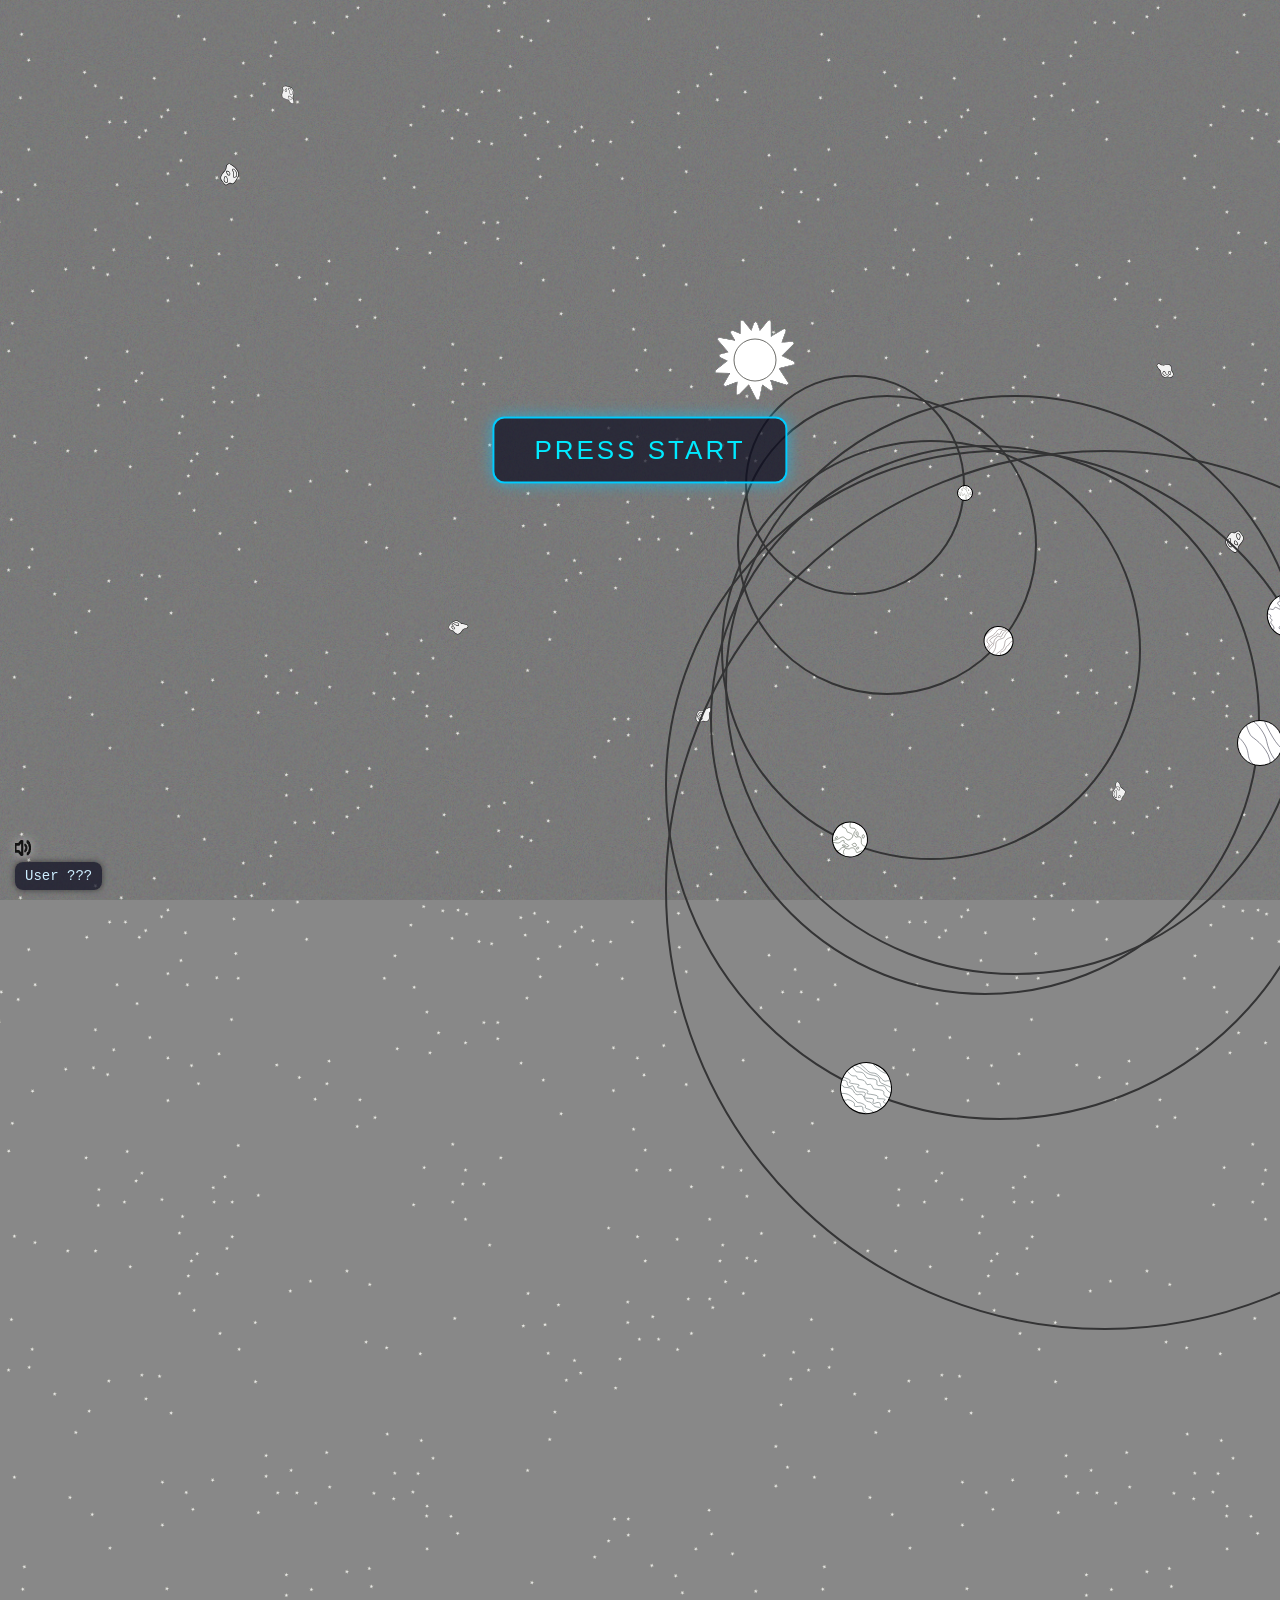
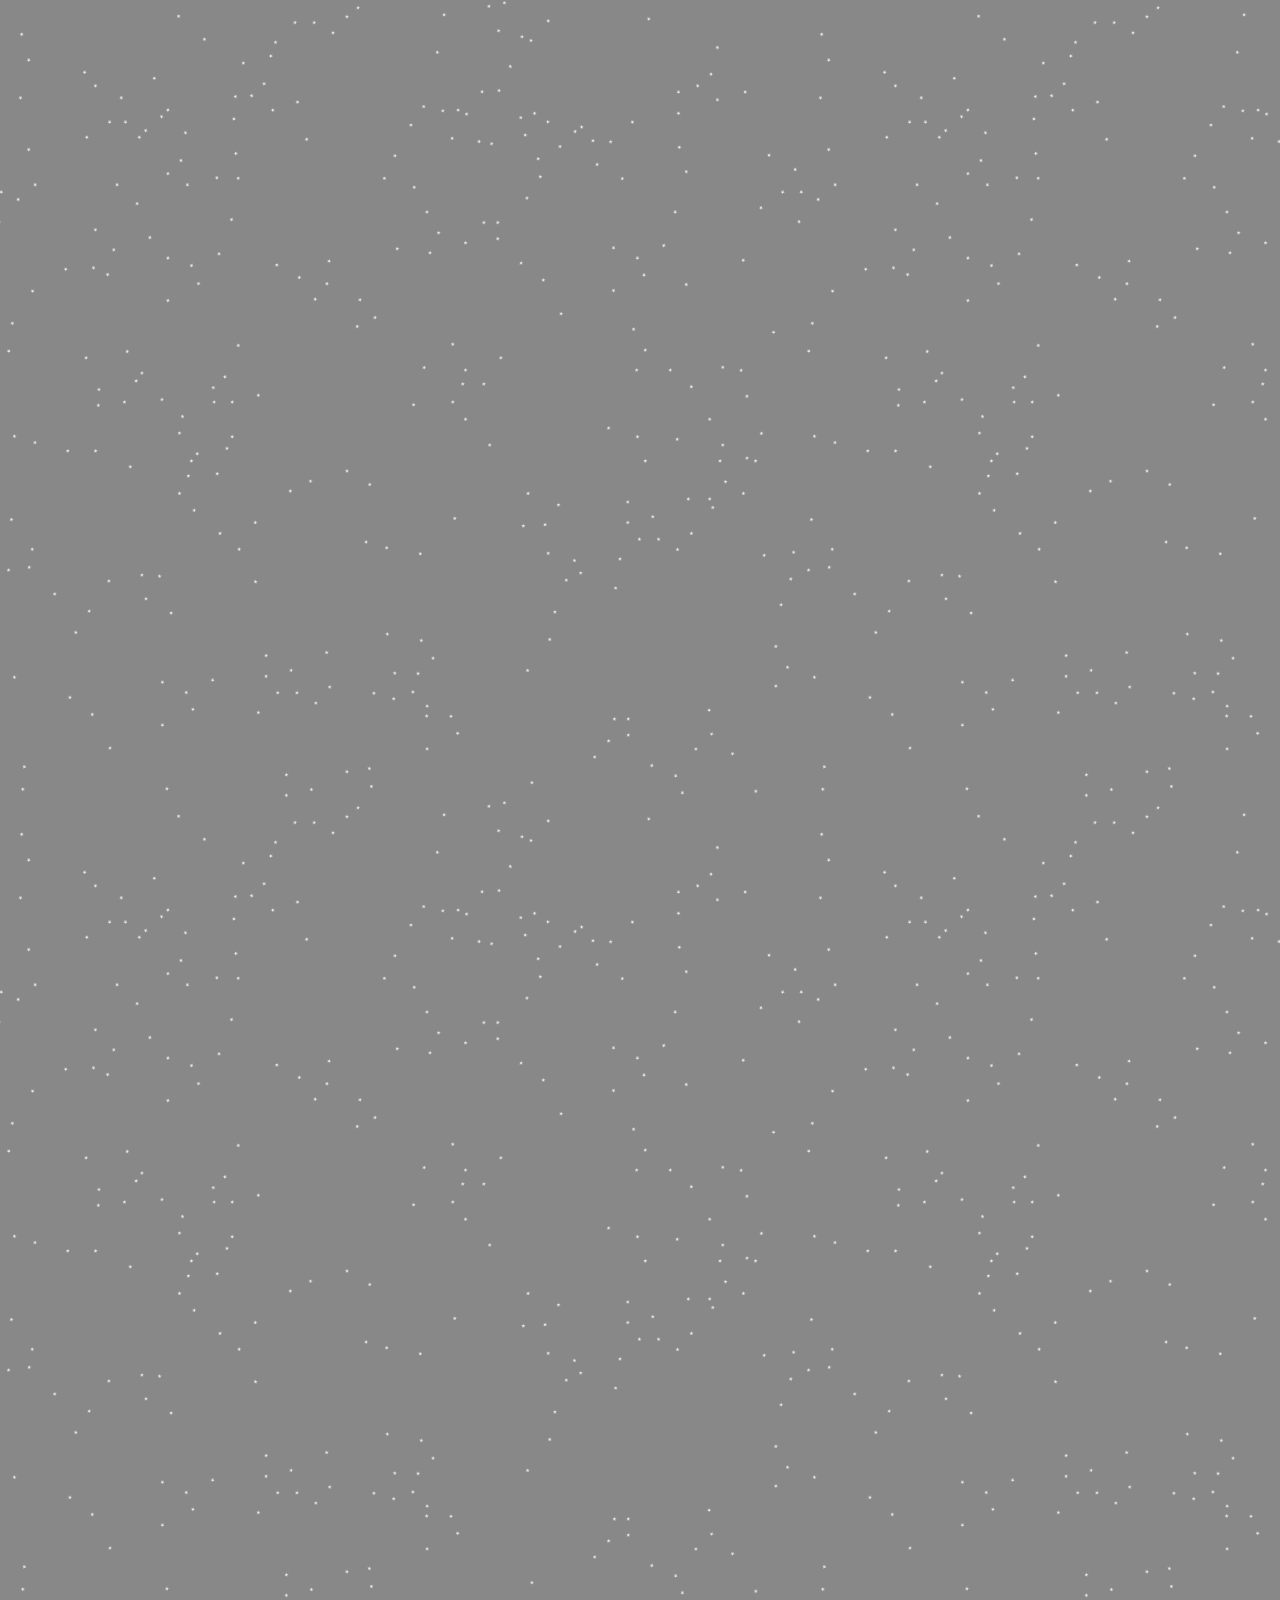
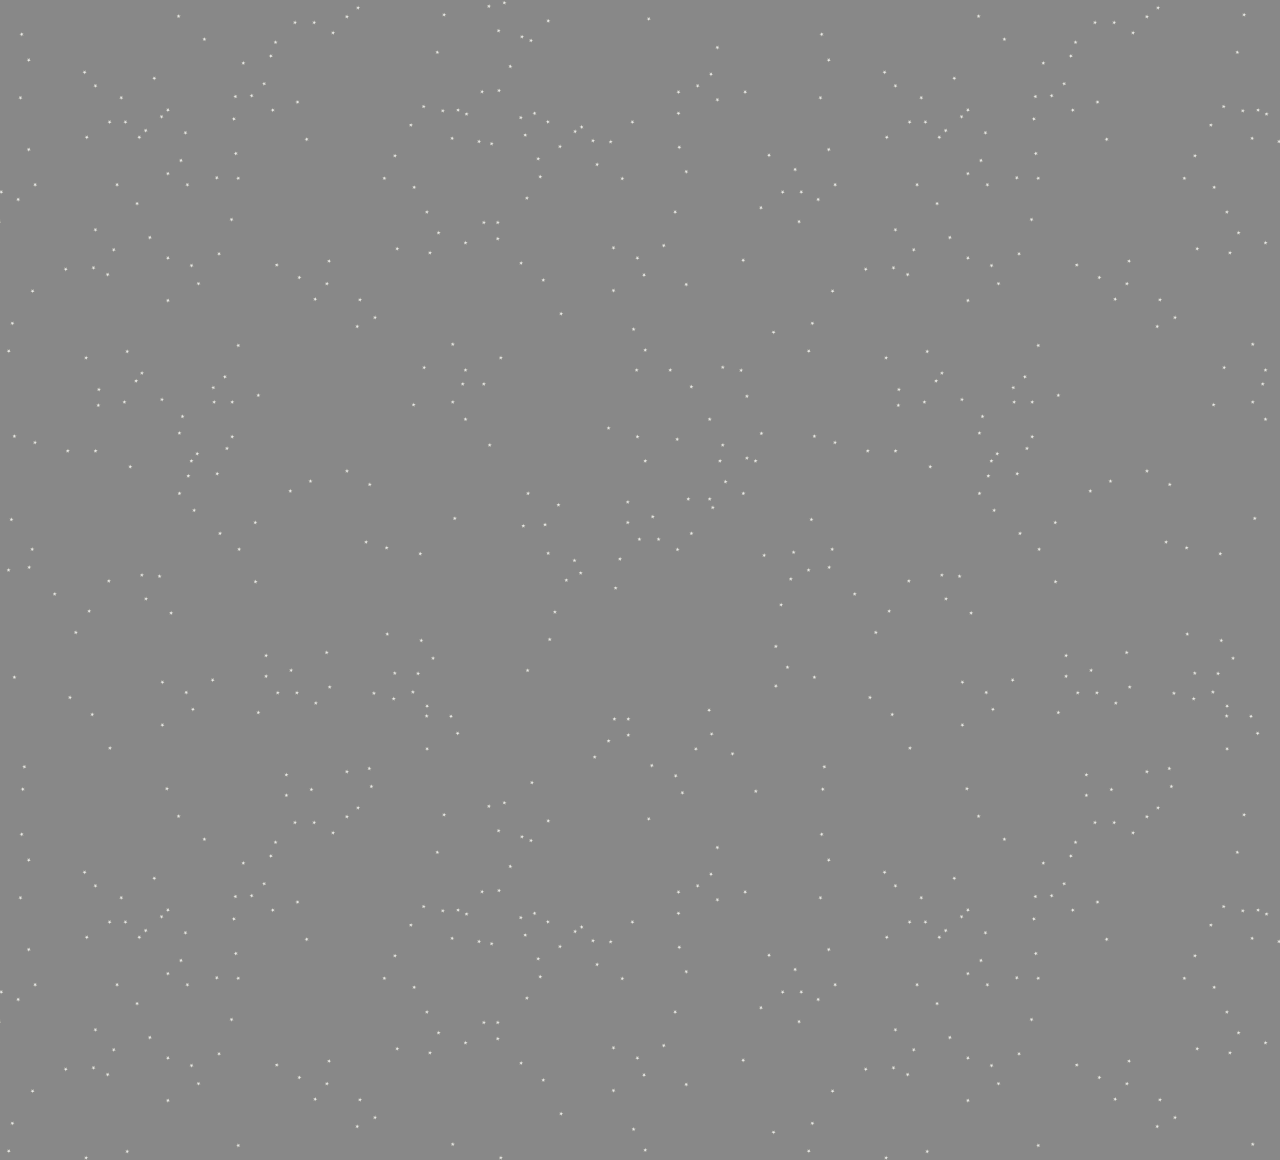
==== commit 641b88e2: "mg2-mg3 communications solved, UI" ====
--- a/index.html
+++ b/index.html
@@ -12,6 +12,7 @@
   <link href="https://fonts.googleapis.com/css?family=Inter&display=swap" rel="stylesheet" />
   <!-- Your main CSS file -->
   <link rel="stylesheet" href="style.css" />
+   <link rel="stylesheet" href="ui.css">
 </head>
 
 
--- a/style.css
+++ b/style.css
@@ -48,13 +48,8 @@
   overflow: hidden;
   background-color: #888;
   background-image: url('images/fonto.png');
-  /* Set your image as background */
-  background-size: cover;
-  /* Ensure the image covers the entire viewport */
-  background-position: center center;
-  /* Center the image in the viewport */
-  /*background-repeat: no-repeat;*/
-  /* Prevent the image from repeating */
+  background-size: cover;  /* Ensure the image covers the entire viewport */
+  background-position: center center;  /* Center the image in the viewport */
   background-attachment: fixed;
   height: 100vh;
 }
@@ -992,8 +987,13 @@
 }
 
 #prompt-text {
-  position: absolute;
-  top: 5%;
+   /* position: fixed;------relative to viewpoint
+  top: 0;
+  left: 0;
+  width: 100vw;-----100% tou viewport
+  padding: 14px 20px;*/
+  position: absolute;
+  top: 7%;
   left: 50%;
   transform: translateX(-50%);
   text-align: center;
--- a/ui.css
+++ b/ui.css
@@ -0,0 +1,31 @@
+:root {
+  --ui-bg: rgba(10, 10, 30, 0.85);
+  --ui-text: #cdeeff;
+  --ui-accent: #00ccff;
+  --ui-border: rgba(0, 204, 255, 0.5);
+}
+
+/* Universal UI elements */
+.ui-button {
+  background: var(--ui-bg);
+  color: var(--ui-text);
+  border: 1px solid var(--ui-border);
+  border-radius: 8px;
+  padding: 6px 14px;
+  font-family: inherit;
+  cursor: pointer;
+  transition: all 0.25s ease;
+}
+
+.ui-button:hover {
+  box-shadow: 0 0 10px var(--ui-accent);
+}
+
+/* Sliders + labels */
+.ui-label {
+  color: var(--ui-text);
+}
+
+.ui-range {
+  accent-color: var(--ui-accent);
+}
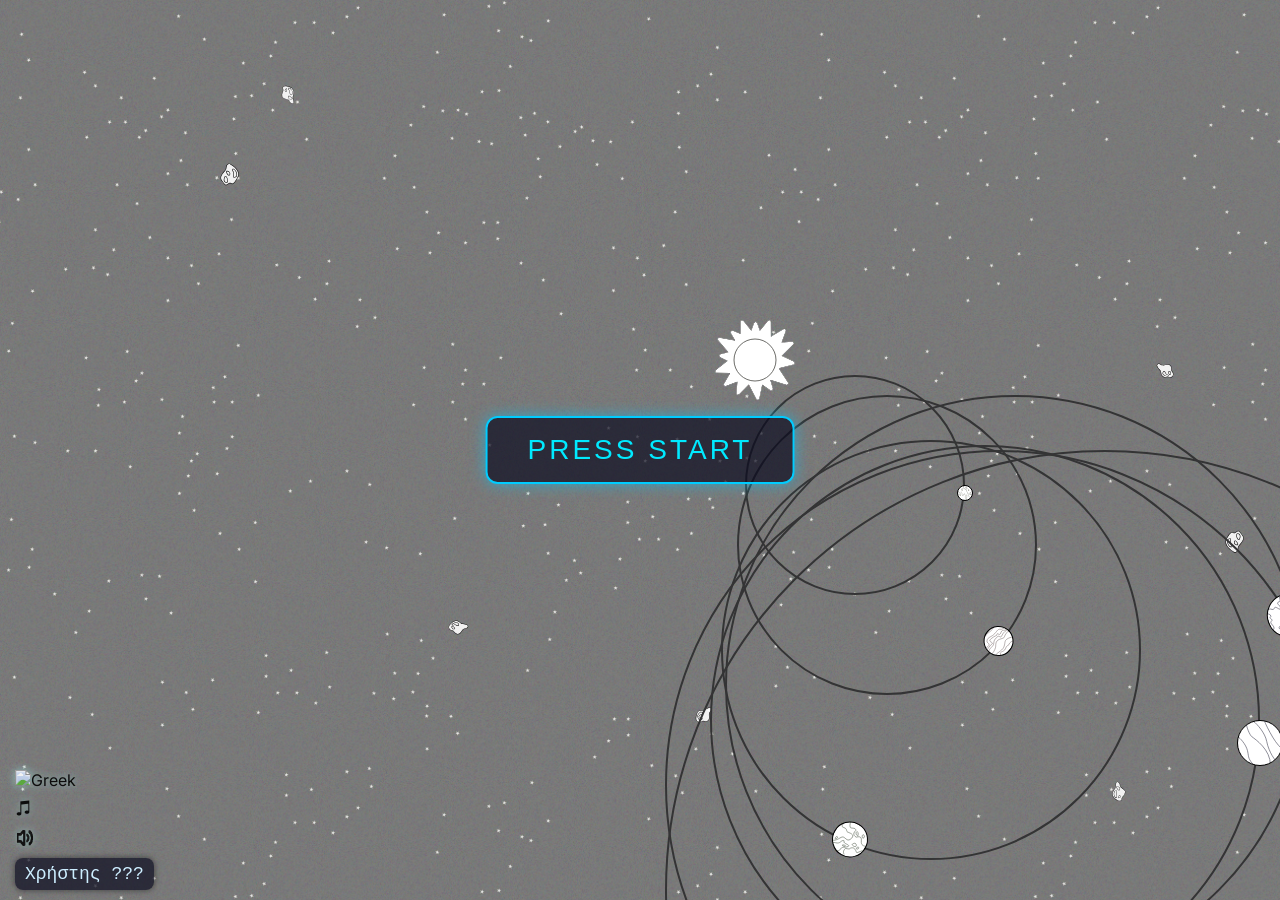
==== commit e389bb09: "metafrasi kai alla bugs" ====
--- a/index.html
+++ b/index.html
@@ -12,7 +12,7 @@
   <link href="https://fonts.googleapis.com/css?family=Inter&display=swap" rel="stylesheet" />
   <!-- Your main CSS file -->
   <link rel="stylesheet" href="style.css" />
-   <link rel="stylesheet" href="ui.css">
+  <link rel="stylesheet" href="ui.css">
 </head>
 
 
@@ -23,6 +23,8 @@
   <!-- USER ID DISPLAY -->
   <div id="user-id-display" class="user-id-display">Loading user ID…</div>
 
+  <!-- PLANET NAME DISPLAY (top right) -->
+  <div id="planet-name-display" class="planet-name-display"></div>
 
   <div class="space-container">
     <!-- stars behind everything -->
@@ -114,17 +116,17 @@
       </div>
     </div>
     <!-- Info panels (hidden by default) -->
-
+<!--
     <div class="planet-info" id="info-1">
       <button class="info-close" aria-label="Close info">✕</button>
       <h2>Hamarik</h2>
-      <p>The first planet in the solar system, low gravity light atmosphere and closest to the Sun.</p>
+      <p>The first planet in the solar system, low gravity because of its size and light atmosphere.</p>
     </div>
 
     <div class="planet-info" id="info-2">
       <button class="info-close" aria-label="Close info">✕</button>
       <h2>Tahay</h2>
-      <p>Second planet has a thicker atmosphere that traps heat, making it the hottest planet.</p>
+      <p>Second planet has a thicker atmosphere that traps heat, making it dessert type and the hottest planet.</p>
     </div>
 
     <div class="planet-info" id="info-3">
@@ -136,13 +138,13 @@
     <div class="planet-info" id="info-4">
       <button class="info-close" aria-label="Close info">✕</button>
       <h2>Santamasa</h2>
-      <p>The fourth planet has many oceans and various terrain. Its atmosphere is rich in carbon and oxygen.</p>
+      <p>The fourth planet has many oceans and terrain variety. Its atmosphere is rich in carbon and oxygen.</p>
     </div>
 
     <div class="planet-info" id="info-5">
       <button class="info-close" aria-label="Close info">✕</button>
       <h2>Ahra</h2>
-      <p>Planet 5 is bigger than the previous, rich in metals, but colder atmosphere.</p>
+      <p>Planet No5 is bigger than the previous, rich in metals, but colder atmosphere.</p>
     </div>
 
     <div class="planet-info" id="info-6">
@@ -154,10 +156,58 @@
     <div class="planet-info" id="info-7">
       <button class="info-close" aria-label="Close info">✕</button>
       <h2>Veles</h2>
-      <p>Last planet on this solar system, less light but bigger oceans and dense atmosphere.</p>
-    </div>
-
-
+      <p>Last planet on this solar system, less light but deeper oceans and dense atmosphere.</p>
+    </div>-->
+
+    <div class="planet-info" id="info-1">
+      <button class="info-close" aria-label="Close info">✕</button>
+      <h2 data-el="Χαμαρίκ">Hamarik</h2>
+      <p data-el="Ο πρώτος πλανήτης, χαμηλή βαρύτητα λόγω μεγέθους και ελαφριάς ατμόσφαιρας.">The first planet in the
+        solar system, low gravity because of its size and light atmosphere.</p>
+    </div>
+
+    <div class="planet-info" id="info-2">
+      <button class="info-close" aria-label="Close info">✕</button>
+      <h2 data-el="Τάχαϊ">Tahay</h2>
+      <p data-el="Ο δεύτερος πλανήτης έχει πυκνή ατμόσφαιρα που παγιδεύει τη θερμότητα, ερημικός και ο πιο ζεστός.">
+        Second planet has a thicker atmosphere that traps heat, making it desert type and the hottest planet.</p>
+    </div>
+
+    <div class="planet-info" id="info-3">
+      <button class="info-close" aria-label="Close info">✕</button>
+      <h2 data-el="Τσούρα">Chura</h2>
+      <p data-el="Ο τρίτος πλανήτης έχει εποχιακές μεταβολές και είναι πλούσιος σε πυρίτιο.">The third planet is cool
+        enough for seasonal swings and is rich in silicon.</p>
+    </div>
+
+    <div class="planet-info" id="info-4">
+      <button class="info-close" aria-label="Close info">✕</button>
+      <h2 data-el="Σαντάμασα">Santamasa</h2>
+      <p
+        data-el="Ο τέταρτος πλανήτης έχει πολλούς ωκεανούς και ποικιλία εδάφους. Η ατμόσφαιρά του είναι πλούσια σε άνθρακα και οξυγόνο.">
+        The fourth planet has many oceans and terrain variety. Its atmosphere is rich in carbon and oxygen.</p>
+    </div>
+
+    <div class="planet-info" id="info-5">
+      <button class="info-close" aria-label="Close info">✕</button>
+      <h2 data-el="Άχρα">Ahra</h2>
+      <p data-el="Ο πέμπτος πλανήτης είναι μεγαλύτερος, πλούσιος σε μέταλλα, αλλά με ψυχρή ατμόσφαιρα.">Planet No5 is
+        bigger than the previous, rich in metals, but colder atmosphere.</p>
+    </div>
+
+    <div class="planet-info" id="info-6">
+      <button class="info-close" aria-label="Close info">✕</button>
+      <h2 data-el="Λητή">Lete</h2>
+      <p data-el="Ο μεγαλύτερος πλανήτης του συστήματος. Έχει πολλά ορυκτά και είναι πλούσιος σε νερό.">The biggest
+        planet of the solar system. Has many minerals and is rich in water.</p>
+    </div>
+
+    <div class="planet-info" id="info-7">
+      <button class="info-close" aria-label="Close info">✕</button>
+      <h2 data-el="Βέλες">Veles</h2>
+      <p data-el="Ο τελευταίος πλανήτης, λιγότερο φως αλλά βαθύτεροι ωκεανοί και πυκνή ατμόσφαιρα.">Last planet on this
+        solar system, less light but deeper oceans and dense atmosphere.</p>
+    </div>
     <!-- GDPR NOTICE -->
 
     <!-- RE-CENTER BUTTON -->
@@ -177,21 +227,34 @@
         <img src="images/right.svg" alt="Next">
       </button>
     </div>
-    
+  </div>
   <!--  <div id="prompt-text" class="prompt-text"></div>-->
 
 
-    <!-- SOUND TOGGLE -->
-    <div id="sound-toggle" class="sound-toggle" title="Toggle sound">
-      <img id="sound-icon" src="images/volume.svg" alt="Sound On">
-    </div>
-    <!-- START BUTTON -->
-    <button id="start-btn" class="start-btn">Press Start</button>
-   
-    <script src="script.js"></script>
-
-  
-    <script src="story-engine.js"></script>
+  <!-- land TOGGLE -->
+  <div id="lang-toggle" class="lang-toggle lang-toggle" >
+    <img id="lang-icon" src="images/Language.svg" alt="Greek">
+  </div>
+
+
+  <!-- MUSIC TOGGLE (above sound toggle) -->
+  <div id="music-toggle" class="music-toggle music-toggle">
+    <img id="music-icon" src="images/music.svg" alt="Music On">
+  </div>
+
+
+  <!-- SOUND TOGGLE -->
+  <div id="sound-toggle" class="sound-toggle">
+    <img id="sound-icon" src="images/volume.svg" alt="Sound On">
+  </div>
+  <!-- START BUTTON
+  <button id="start-btn" class="start-btn">Press Start</button> -->
+<button id="start-btn" class="start-btn" data-el="Έναρξη">Press Start</button>
+
+  <script src="script.js"></script>
+
+
+  <script src="story-engine.js"></script>
 
 </body>
 
--- a/style.css
+++ b/style.css
@@ -1,7 +1,14 @@
 /* ===== Figma Variables ===== */
-:root {
+/*:root {
   --font-family-inter: 'Inter', sans-serif;
-}
+  --ahra: 325;
+  --chura: 10;
+  --hamarik: 95;
+  --lete: 45;
+  --santamasa: 20;
+  --tahay: 35;
+  --veles: 215;
+}*/
 
 /* ===== CSS Reset ===== */
 * {
@@ -46,7 +53,7 @@
 body {
   margin: 0;
   overflow: hidden;
-  background-color: #888;
+  background-color: hsl(218, 12%, 45%);
   background-image: url('images/fonto.png');
   background-size: cover;  /* Ensure the image covers the entire viewport */
   background-position: center center;  /* Center the image in the viewport */
@@ -64,7 +71,7 @@
   position: relative;
   width: 100%;
   height: 100vh;
-  overflow: visible;
+  overflow: hidden;
   /* enables scrollbars when needed */
   touch-action: none;
   /* allows touch zoom */
@@ -606,11 +613,11 @@
 .planet-info h2 {
   margin-bottom: 8px;
   color: rgb(95, 216, 253);
+  font-size: 22px;
+}
+
+.planet-info p {
   font-size: 18px;
-}
-
-.planet-info p {
-  font-size: 14px;
   line-height: 1.4;
 }
 
@@ -621,7 +628,7 @@
   background: transparent;
   border: none;
   color: #cdeeff;
-  font-size: 16px;
+  /*font-size: 16px;*/
   cursor: pointer;
   padding: 4px;
   line-height: 1;
@@ -700,12 +707,37 @@
   background: rgba(10, 10, 30, 0.7);
   color: #cdeeff;
   font-family: 'Courier New', monospace;
-  font-size: 14px;
+  font-size: 18px;
   padding: 6px 10px;
   border-radius: 8px;
   box-shadow: 0 0 6px rgba(0, 0, 0, 0.5);
   z-index: 8000;
   user-select: none;
+}
+
+.planet-name-display { 
+  position: fixed;
+  top: 10px;
+  right: 15px;
+
+ background: rgba(10, 10, 30, 0.7);
+  color: #cdeeff;
+  font-family: 'Courier New', monospace;
+  font-size: 18px;
+  padding: 6px 10px;
+  border-radius: 8px;
+  box-shadow: 0 0 6px rgba(0, 0, 0, 0.5);
+
+
+  z-index: 19000;
+  user-select: none;
+  pointer-events: none;
+  opacity: 0;
+  transition: opacity 0.5s ease;
+}
+
+.planet-name-display.visible {
+  opacity: 1;
 }
 
 /* === GDPR PANEL === */
@@ -853,7 +885,7 @@
 
 /* ============================================ Re-center Button === */
 .recenter-btn {
-  position: absolute;
+  position: fixed;
   bottom: 10px;
   right: 15px;
   background: rgba(10, 10, 30, 0.6);
@@ -861,7 +893,7 @@
   /* border: 1px solid rgba(100,150,255,0.3);*/
   border-radius: 8px;
   padding: 6px 10px;
-  font-size: 14px;
+  font-size: 18px;
   font-family: 'Helvetica';
   box-shadow: 0 0 6px rgba(0, 0, 0, 0.5);
   cursor: pointer;
@@ -925,7 +957,7 @@
   border: 2px solid #00ccff;
   color: #00eaff;
   font-family: 'Orbitron', sans-serif;
-  font-size: 26px;
+  font-size: 28px;
   padding: 16px 40px;
   border-radius: 12px;
   text-transform: uppercase;
@@ -951,15 +983,15 @@
 
 /* === STORY OVERLAY === */
 .story-overlay {
-  position: absolute;
+  position: fixed;
   inset: 0;
   pointer-events: none;
-  z-index: 8000;
+  z-index: 199001;
 }
 
 .story-text {
   position: absolute;
-  bottom: 80px;
+  bottom: 70px;
   /* slightly above nav arrows */
   /*width: calc(100% - 200px);*/
   /* 150px each side */
@@ -969,17 +1001,17 @@
   font-family: 'Inter', sans-serif;
   font-weight: 300;
   /* thin font */
-  font-size: 16px;
+  font-size: clamp(18px, 2vw, 26px);   /* scales down on smaller windows */
   color: #fff;
   text-shadow:
-    2px 2px 4px rgba(0, 0, 0, 0.8),
+    4px 4px 6px rgba(0, 0, 0, 0.8),
     -1px -1px 0 #000,
     1px -1px 0 #000,
-    -1px 1px 0 #000,
-    1px 1px 0 #000;
+    -1px 2px 0 #000,
+    2px 2px 0 #000;
   opacity: 0;
   transition: opacity 0.6s ease;
-  z-index: 9000;
+  z-index: 199001;
 }
 
 .story-text.show {
@@ -992,16 +1024,22 @@
   left: 0;
   width: 100vw;-----100% tou viewport
   padding: 14px 20px;*/
-  position: absolute;
+  position: fixed;
   top: 7%;
   left: 50%;
   transform: translateX(-50%);
   text-align: center;
   font-family: 'Inter', sans-serif;
   font-weight: 700;
-  font-size: 16px;
-  color: #00ccff;
-  text-shadow: 0 0 8px rgba(0, 0, 0, 0.6);
+  font-size: clamp(20px, 2vw, 30px);   /* scales down on smaller windows */
+  color: #6ddefa;
+  /*text-shadow: 0 0 8px rgba(0, 0, 0, 0.6);*/
+   text-shadow:
+    2px 2px 6px rgba(0, 0, 0, 0.6),
+    -1px -1px 0 #005885,
+    1px -1px 0 #005885,
+    -1px 1px 0 #005885,
+    1px 1px 0 #005885;
   opacity: 0;
   transition: opacity 0.5s ease;
   z-index: 10000;
@@ -1014,14 +1052,14 @@
 
 /* ======================================== NAVIGATION ARROWS === */
 .story-nav {
-  position: absolute;
+  position: fixed;
   bottom: 20px;
   left: 50%;
   transform: translateX(-50%);
   display: flex;
   gap: 2px;
   /* space between arrows */
-  z-index: 9001;
+  z-index: 199001;
 }
 
 .story-btn {
@@ -1033,6 +1071,7 @@
   padding: 0;
   opacity: 0.8;
   transition: opacity 0.2s ease, transform 0.2s ease;
+   z-index: 199001;
 }
 
 .story-btn:hover {
@@ -1044,11 +1083,10 @@
   width: 100%;
   height: 100%;
 }
-
-/* =========================================== SOUND TOGGLE === */
-.sound-toggle {
-  position: absolute;
-  bottom: 40px;
+/* =========================================== lang TOGGLE === */
+.lang-toggle {
+  position: fixed;
+  bottom: 110px; /* above sound-toggle which is at 40px */
   left: 15px;
   background: none;
   border: none;
@@ -1058,16 +1096,126 @@
   transition: transform 0.2s ease, opacity 0.2s ease;
   padding: 0;
 }
-
+.lang-toggle:hover {
+  transform: scale(1.2);
+  opacity: 1;
+}
+.lang-toggle img {
+  width: 16px;
+  height: 16px;
+  filter: drop-shadow(0 0 5px rgba(150, 230, 225, 0.7));
+}
+
+.lang-tooltip {
+  position: fixed;
+  bottom: 110px;
+  left: 40px;
+  background: rgba(10, 10, 30, 0.85);
+  color: #cdeeff;
+  font-family: 'Courier New', monospace;
+  font-size: 13px;
+  padding: 4px 10px;
+  border-radius: 6px;
+  border: 1px solid rgba(0, 204, 255, 0.4);
+  box-shadow: 0 0 6px rgba(0,0,0,0.5);
+  pointer-events: none;
+  opacity: 0;
+  transition: opacity 0.2s ease;
+  z-index: 9001;
+  white-space: nowrap;
+}
+.lang-tooltip.visible {
+  opacity: 1;
+}
+
+/* =========================================== music TOGGLE === */
+.music-toggle {
+  position: fixed;
+  bottom: 80px; /* above sound-toggle which is at 40px */
+  left: 15px;
+  background: none;
+  border: none;
+  cursor: pointer;
+  z-index: 9000;
+  opacity: 0.9;
+  transition: transform 0.2s ease, opacity 0.2s ease;
+  padding: 0;
+}
+.music-toggle:hover {
+  transform: scale(1.2);
+  opacity: 1;
+}
+.music-toggle img {
+  width: 16px;
+  height: 16px;
+  filter: drop-shadow(0 0 5px rgba(150, 230, 225, 0.7));
+}
+
+.music-tooltip {
+  position: fixed;
+  bottom: 80px;
+  left: 40px;
+  background: rgba(10, 10, 30, 0.85);
+  color: #cdeeff;
+  font-family: 'Courier New', monospace;
+  font-size: 13px;
+  padding: 4px 10px;
+  border-radius: 6px;
+  border: 1px solid rgba(0, 204, 255, 0.4);
+  box-shadow: 0 0 6px rgba(0,0,0,0.5);
+  pointer-events: none;
+  opacity: 0;
+  transition: opacity 0.2s ease;
+  z-index: 9001;
+  white-space: nowrap;
+}
+.music-tooltip.visible {
+  opacity: 1;
+}
+
+/* =========================================== SOUND TOGGLE === */
+.sound-toggle {
+  position: fixed;
+  bottom: 50px;
+  left: 17px;
+  background: none;
+  border: none;
+  cursor: pointer;
+  z-index: 9000;
+  opacity: 0.9;
+  transition: transform 0.2s ease, opacity 0.2s ease;
+  padding: 0;
+}
 .sound-toggle:hover {
-  transform: scale(1.1);
+  transform: scale(1.2);
   opacity: 1;
 }
-
 .sound-toggle img {
   width: 16px;
   height: 16px;
-  filter: drop-shadow(0 0 5px rgba(255, 255, 255, 0.6));
+  filter: drop-shadow(0 0 5px rgba(150, 230, 225, 0.7));
+}
+
+.sound-tooltip {
+  position: fixed;
+  bottom: 50px;
+  left: 40px;
+  background: rgba(10, 10, 30, 0.85);
+  color: #cdeeff;
+  font-family: 'Courier New', monospace;
+  font-size: 13px;
+  padding: 4px 10px;
+  border-radius: 6px;
+  border: 1px solid rgba(0, 204, 255, 0.4);
+  box-shadow: 0 0 6px rgba(0,0,0,0.5);
+  pointer-events: none;
+  opacity: 0;
+  transition: opacity 0.2s ease;
+  z-index: 9001;
+  white-space: nowrap;
+}
+.sound-tooltip.visible {
+  opacity: 1;
 }
 
 /*===================================EPILOGH PLANHTH=====*/
@@ -1078,7 +1226,7 @@
   transform: translate(-50%, -50%);
   background: rgba(10, 10, 30, 0.9);
   color: white;
-  padding: 30px 50px;
+  padding: 30px 40px;
   border: 2px solid #00ccff;
   border-radius: 12px;
   text-align: center;
@@ -1088,6 +1236,7 @@
 
 .choose-window p {
   font-size: 20px;
+  font-family: Arial;
   margin-bottom: 10px;
 }
 
@@ -1109,18 +1258,35 @@
 }
 
 .planet.temp-blue::before {
-  transform: translate(-50%, -50%) scale(1.5);
+  transform: translate(-50%, -50%) scale(1);
   opacity: 1;
   border: 3px solid rgba(0, 180, 255, 0.9);
   box-shadow: 0 0 20px 8px rgba(0, 180, 255, 0.6);
 }
+.planet::after {
+  content: "";
+  position: absolute;
+  inset: 0;
+  pointer-events: none;
+  background: transparent;
+  transition: background 0.3s ease;
+    border-radius: 50%;
+}
+.planet.temp-blue::after {/*40%*/
+  background: hsla(var(--planet-hue), 70%, 50%, 0.3);
+}
 
 .planet.chosen-permanent::before {
-  transform: translate(-50%, -50%) scale(1.6);
+  transform: translate(-50%, -50%) scale(1.3);
   opacity: 1;
   border: 3px solid rgba(0, 200, 255, 1);
   box-shadow: 0 0 30px 10px rgba(0, 200, 255, 0.8);
 }
+
+.planet.chosen-permanent::after {/*60%*/
+  background: hsla(var(--planet-hue), 70%, 50%, 0.7);
+}
+
 
 /* Responsive adjustments */
 @media (max-width: 1440px) {
@@ -1147,7 +1313,7 @@
   left: 0;
   width: 100vw;
   height: 100vh;
-  background: rgba(0, 0, 0, 0.7);
+  background: rgba(0, 0, 0, 0.5);
   /*fonto piso*/
   display: flex;
   justify-content: center;
@@ -1166,9 +1332,9 @@
 
 .minigame-content {
   background: #111;
-  width: 85%;
+  width: 70%;
   /*tis othonis*/
-  height: 85%;
+  height: 70%;
   border-radius: 12px;
   overflow: hidden;
   display: flex;
@@ -1228,6 +1394,7 @@
   color: black;
   cursor: pointer;
   font-weight: bold;
+  font-size: 20px;
 }
 
 .confirm-submit button:hover {
--- a/ui.css
+++ b/ui.css
@@ -3,6 +3,12 @@
   --ui-text: #cdeeff;
   --ui-accent: #00ccff;
   --ui-border: rgba(0, 204, 255, 0.5);
+  --ui-font: 'Inter', sans-serif; 
+}
+
+/*font applies to everything in every minigame */
+* {
+  font-family: var(--ui-font);
 }
 
 /* Universal UI elements */
@@ -12,7 +18,7 @@
   border: 1px solid var(--ui-border);
   border-radius: 8px;
   padding: 6px 14px;
-  font-family: inherit;
+  font-family: 'Inter', sans-serif;
   cursor: pointer;
   transition: all 0.25s ease;
 }
@@ -29,3 +35,41 @@
 .ui-range {
   accent-color: var(--ui-accent);
 }
+
+/* Pulsing glow on closed tool toggles */
+.flora-tools-toggle,
+.animal-tools-toggle,
+.civil-tools-toggle,
+.terrain-tools-toggle {
+  border: 1px solid rgba(0, 200, 255, 0.6);
+  border-radius: 8px;
+  animation: panel-pulse 2s ease-in-out infinite;
+  cursor: pointer;
+}
+
+/* Stop pulsing when panel is open */
+.flora-tools.open .flora-tools-toggle,
+.animal-tools.open .animal-tools-toggle,
+.civil-tools.open .civil-tools-toggle,
+.terrain-tools.open .terrain-tools-toggle {
+  animation: none;
+  box-shadow: none;
+}
+
+@keyframes panel-pulse {
+  0%, 100% { box-shadow: 0 0 6px 1px rgba(0, 200, 255, 0.4); }
+  50%       { box-shadow: 0 0 16px 5px rgba(0, 200, 255, 0.9); }
+}
+/* prevent canvas from causing body overflow */
+canvas {
+  display: block;
+  margin: 0;
+  padding: 0;
+}
+
+/* ensure prompt never exceeds viewport */
+.mg-prompt {
+  width: 100vw;
+  max-width: 100vw;
+  box-sizing: border-box;
+}
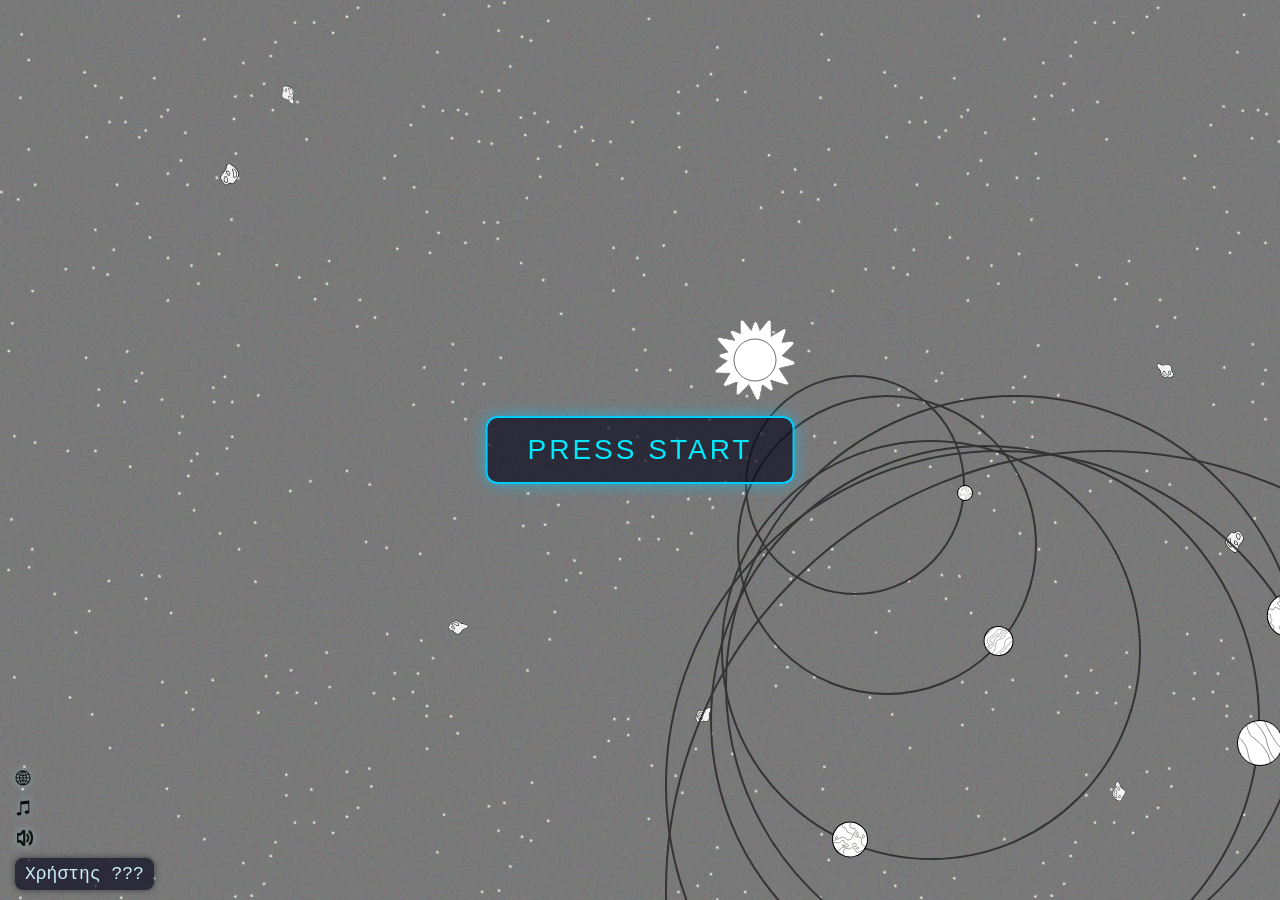
==== commit 67f16500: "audio bugs zoom" ====
--- a/index.html
+++ b/index.html
@@ -233,7 +233,7 @@
 
   <!-- land TOGGLE -->
   <div id="lang-toggle" class="lang-toggle lang-toggle" >
-    <img id="lang-icon" src="images/Language.svg" alt="Greek">
+    <img id="lang-icon" src="images/language.svg" alt="Greek">
   </div>
 
 
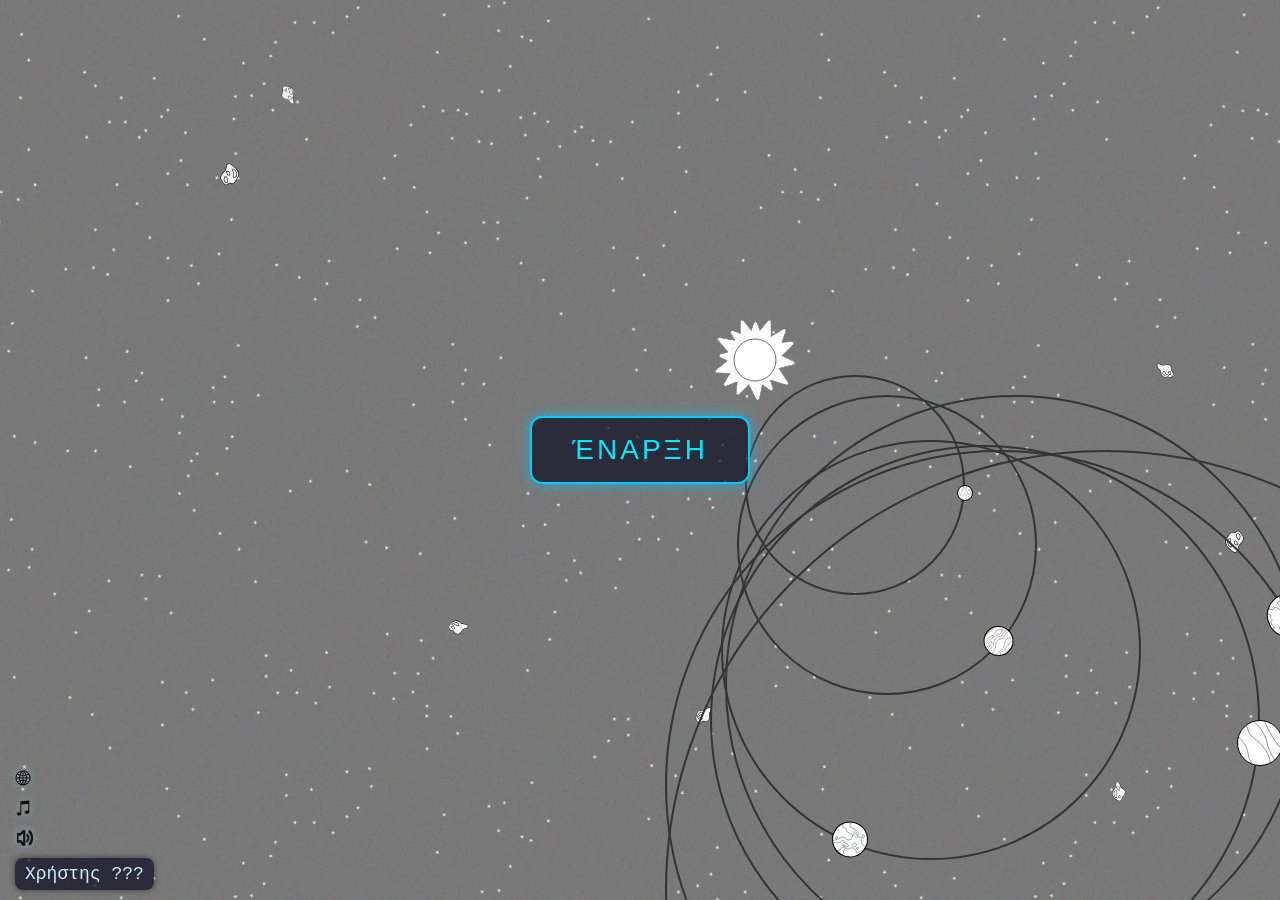
==== commit a810afee: "new audio,2 waits, arrows" ====
--- a/index.html
+++ b/index.html
@@ -21,7 +21,7 @@
 <body>
 
   <!-- USER ID DISPLAY -->
-  <div id="user-id-display" class="user-id-display">Loading user ID…</div>
+  <div id="user-id-display" class="user-id-display">Φορτώνει user ID</div>
 
   <!-- PLANET NAME DISPLAY (top right) -->
   <div id="planet-name-display" class="planet-name-display"></div>
@@ -211,7 +211,8 @@
     <!-- GDPR NOTICE -->
 
     <!-- RE-CENTER BUTTON -->
-    <div id="recenter-btn" class="recenter-btn">Click to re-center or Press “C”</div>
+     <div id="pause-hint" class="pause-hint"></div>
+    <div id="recenter-btn" class="recenter-btn">Click to recenter, or Press “C”</div>
 
     <!-- STORY SUBTITLES -->
     <div id="story-overlay" class="story-overlay">
@@ -249,7 +250,8 @@
   </div>
   <!-- START BUTTON
   <button id="start-btn" class="start-btn">Press Start</button> -->
-<button id="start-btn" class="start-btn" data-el="Έναρξη">Press Start</button>
+<!--<button id="start-btn" class="start-btn" data-el="Έναρξη">Press Start</button>-->
+<button id="start-btn" class="start-btn" data-el="Έναρξη" data-en="Press Start">Έναρξη</button>
 
   <script src="script.js"></script>
 
--- a/style.css
+++ b/style.css
@@ -593,11 +593,11 @@
   width: 280px;
   padding: 16px 20px;
   background: rgba(10, 10, 30, 0.85);
-  border: 1px solid rgba(0, 140, 255, 0.4);
+  border: 1px solid #008cff66;
   border-radius: 10px;
   color: white;
   font-family: var(--font-family-inter);
-  box-shadow: 0 0 20px rgba(0, 140, 255, 0.3);
+  box-shadow: 0 0 20px #008cff4d;
   display: none;
   /* hidden by default */
   z-index: 100;
@@ -741,123 +741,7 @@
 }
 
 /* === GDPR PANEL === */
-/*
-.gdpr-panel {
-  position:absolute;
-  bottom: 20px;
-  left: 20px;
-  width: 280px;
-  background: rgba(10, 10, 30, 0.9);
-  color: #cdeeff;
-  font-size: 14px;
-  padding: 12px 14px;
-  border: 1px solid rgba(100,150,255,0.3);
-  border-radius: 10px;
-  box-shadow: 0 0 10px rgba(0,0,0,0.4);
-  z-index: 9999;
-  opacity: 0;
-  pointer-events: none;
-  transform: translateY(20px);
-  transition: opacity 0.4s ease, transform 0.4s ease;
-}
-
-.gdpr-panel.show {
-  opacity: 1;
-  transform: translateY(0);
-  pointer-events: auto;
-}
-
-.gdpr-content {
-  display: flex;
-  flex-direction: column;
-  gap: 8px;
-}
-
-.gdpr-btn {
-  align-self: flex-end;
-  background: #2147ff;
-  color: white;
-  border: none;
-  border-radius: 6px;
-  padding: 5px 10px;
-  cursor: pointer;
-  font-size: 13px;
-}
-
-.gdpr-btn:hover {
-  background: #3a64ff;
-}
-  
-.gdpr-modal {
-  position:absolute;
-  inset: 0;
-  background: rgba(5, 5, 15, 0.85);
-  backdrop-filter: blur(6px);
-  display: flex;
-  justify-content: center;
-  align-items: center;
-  z-index: 9999;
-  animation: fadeIn 0.6s ease forwards;
-}
-
-.gdpr-modal.hidden {
-  display: none;
-}
-
-.gdpr-content {
-  background: radial-gradient(circle at top, #0a0a1a, #050510 70%);
-  color: #e0eaff;
-  max-width: 600px;
-  padding: 30px;
-  border-radius: 16px;
-  box-shadow: 0 0 25px rgba(0, 200, 255, 0.3), 0 0 60px rgba(0, 150, 255, 0.15);
-  text-align: left;
-  font-family: 'Orbitron', sans-serif;
-  border: 1px solid rgba(0, 200, 255, 0.3);
-}
-
-.gdpr-content h2 {
-  color: #6cf1ff;
-  text-align: center;
-  margin-bottom: 16px;
-  font-weight: 700;
-  text-shadow: 0 0 8px rgba(0, 255, 255, 0.6);
-}
-
-.gdpr-content p {
-  line-height: 1.6;
-  font-size: 15px;
-  color: #d5e0ff;
-  margin-bottom: 1em;
-  text-shadow: 0 0 4px rgba(0, 255, 255, 0.15);
-}
-
-#gdpr-accept-btn {
-  display: block;
-  width: 100%;
-  padding: 14px 0;
-  background: linear-gradient(90deg, #0099ff, #00ccff);
-  color: #fff;
-  font-size: 16px;
-  font-weight: bold;
-  border: none;
-  border-radius: 10px;
-  box-shadow: 0 0 15px rgba(0, 200, 255, 0.6);
-  cursor: pointer;
-  transition: all 0.3s ease;
-}
-
-#gdpr-accept-btn:hover {
-  background: linear-gradient(90deg, #00ccff, #33ffff);
-  box-shadow: 0 0 25px rgba(0, 255, 255, 0.9);
-  transform: scale(1.05);
-}
-
-@keyframes fadeIn {
-  from { opacity: 0; }
-  to { opacity: 1; }
-}
-*/
+
 
 /* === Permission Warning (Camera/Mic) === */
 .permission-warning {
@@ -913,39 +797,30 @@
   pointer-events: auto;
 }
 
-/* ========================================================= START BUTTON === */
-.start-btn {
-  position: absolute;
-  top: 50%;
-  left: 50%;
-  transform: translate(-50%, -50%);
-  background: rgba(10, 10, 30, 0.7);
-  border: 2px solid #00ccff;
-  color: #00eaff;
-  font-family: 'Orbitron', sans-serif;
-  font-size: 26px;
-  padding: 16px 40px;
-  border-radius: 12px;
-  text-transform: uppercase;
-  letter-spacing: 3px;
-  cursor: pointer;
-  box-shadow: 0 0 15px rgba(0, 200, 255, 0.6);
+/* ============================================ pause Button === */
+.pause-hint {
+  position: fixed;
+  bottom: 45px;
+  right: 15px;
+  background: rgba(10, 10, 30, 0.6);
+  color: #cdeeff;
+  border-radius: 8px;
+  padding: 6px 10px;
+  font-size: 18px;
+  font-family: 'Helvetica';
+  box-shadow: 0 0 6px rgba(0, 0, 0, 0.5);
+  opacity: 0;
+  pointer-events: none;
+  transform: translateY(15px);
   transition: all 0.3s ease;
-  z-index: 9999;
-}
-
-.start-btn:hover {
-  background: rgba(10, 10, 30, 0.85);
-  box-shadow: 0 0 25px rgba(0, 255, 255, 0.9);
-  transform: translate(-50%, -50%) scale(1.05);
-}
-
-.start-btn.hidden {
-  opacity: 0;
-  pointer-events: none;
-  transition: opacity 0.6s ease;
-}
-
+  z-index: 8001;
+  user-select: none;
+}
+
+.pause-hint.show {
+  opacity: 1;
+  transform: translateY(0);
+}
 
 /* ========================================================= START BUTTON === */
 .start-btn {
@@ -1057,8 +932,8 @@
   left: 50%;
   transform: translateX(-50%);
   display: flex;
-  gap: 2px;
-  /* space between arrows */
+  gap: 6px;/* space between arrows */
+  
   z-index: 199001;
 }
 
@@ -1069,7 +944,8 @@
   width: 30px;
   height: 30px;
   padding: 0;
-  opacity: 0.8;
+  opacity: 0.6;
+  filter: drop-shadow(0 0 6px rgba(0, 0, 0, 0.5));
   transition: opacity 0.2s ease, transform 0.2s ease;
    z-index: 199001;
 }
@@ -1077,6 +953,7 @@
 .story-btn:hover {
   opacity: 0.9;
   transform: scale(1.1);
+filter: drop-shadow( 0 0 15px rgba(0, 200, 255, 0.8));
 }
 
 .story-btn img {
@@ -1099,6 +976,7 @@
 .lang-toggle:hover {
   transform: scale(1.2);
   opacity: 1;
+  filter: drop-shadow( 0 0 15px rgba(0, 200, 255, 0.8));
 }
 .lang-toggle img {
   width: 16px;
@@ -1144,6 +1022,7 @@
 .music-toggle:hover {
   transform: scale(1.2);
   opacity: 1;
+  filter: drop-shadow( 0 0 15px rgba(0, 200, 255, 0.8));
 }
 .music-toggle img {
   width: 16px;
@@ -1189,6 +1068,7 @@
 .sound-toggle:hover {
   transform: scale(1.2);
   opacity: 1;
+  filter: drop-shadow( 0 0 15px rgba(0, 200, 255, 0.8));
 }
 .sound-toggle img {
   width: 16px;
@@ -1287,6 +1167,16 @@
   background: hsla(var(--planet-hue), 70%, 50%, 0.7);
 }
 
+.planet.used-planet::after {/*krata to xroma alla diwxnei daxtulidi*/
+  background: hsla(var(--planet-hue), 70%, 50%, 0.7);
+}
+
+.planet.used-planet::before {
+  transform: translate(-50%, -50%) scale(1);
+  opacity: 0;
+  border: none;
+  box-shadow: none;
+}
 
 /* Responsive adjustments */
 @media (max-width: 1440px) {
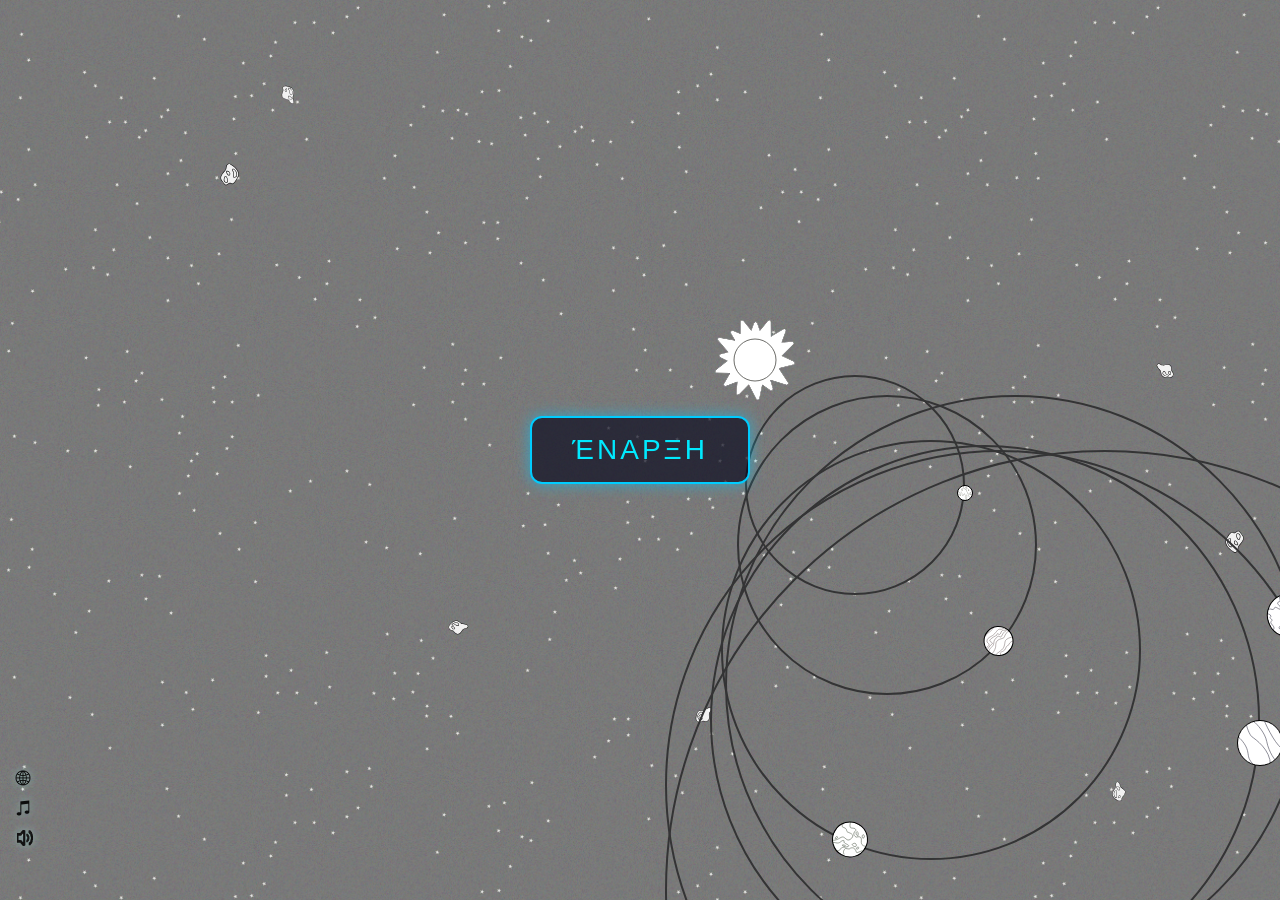
==== commit 3c77d1d9: "typos reset mg6" ====
--- a/index.html
+++ b/index.html
@@ -9,7 +9,10 @@
   <!--eikona-->
   <link rel="icon" type="image/svg+xml" href="images/union-2.svg">
   <!-- Google Font from Figma -->
-  <link href="https://fonts.googleapis.com/css?family=Inter&display=swap" rel="stylesheet" />
+ <!-- <link href="https://fonts.googleapis.com/css?family=Inter&display=swap" rel="stylesheet" />-->
+
+  <link rel="stylesheet" href="fonts/inter.css">
+
   <!-- Your main CSS file -->
   <link rel="stylesheet" href="style.css" />
   <link rel="stylesheet" href="ui.css">
@@ -21,7 +24,7 @@
 <body>
 
   <!-- USER ID DISPLAY -->
-  <div id="user-id-display" class="user-id-display">Φορτώνει user ID</div>
+  <!--<div id="user-id-display" class="user-id-display">Φορτώνει user ID</div>-->
 
   <!-- PLANET NAME DISPLAY (top right) -->
   <div id="planet-name-display" class="planet-name-display"></div>
@@ -101,7 +104,7 @@
         </div>
 
         <div class="orbit orbit5">
-          <div class="planet planet5" data-planet="5" role="button" aria-label="Ahra"></div>
+          <div class="planet planet5" data-planet="5" role="button" aria-label="Veles"></div>
         </div>
 
         <div class="orbit orbit6">
@@ -111,7 +114,7 @@
         </div>
 
         <div class="orbit orbit7">
-          <div class="planet planet7" data-planet="7" role="button" aria-label="Veles"></div>
+          <div class="planet planet7" data-planet="7" role="button" aria-label="Ahra"></div>
         </div>
       </div>
     </div>
@@ -190,21 +193,21 @@
 
     <div class="planet-info" id="info-5">
       <button class="info-close" aria-label="Close info">✕</button>
-      <h2 data-el="Άχρα">Ahra</h2>
+      <h2 data-el="Βέλες">Veles</h2>
       <p data-el="Ο πέμπτος πλανήτης είναι μεγαλύτερος, πλούσιος σε μέταλλα, αλλά με ψυχρή ατμόσφαιρα.">Planet No5 is
         bigger than the previous, rich in metals, but colder atmosphere.</p>
     </div>
 
     <div class="planet-info" id="info-6">
       <button class="info-close" aria-label="Close info">✕</button>
-      <h2 data-el="Λητή">Lete</h2>
+      <h2 data-el="Λήθη">Lete</h2>
       <p data-el="Ο μεγαλύτερος πλανήτης του συστήματος. Έχει πολλά ορυκτά και είναι πλούσιος σε νερό.">The biggest
         planet of the solar system. Has many minerals and is rich in water.</p>
     </div>
 
     <div class="planet-info" id="info-7">
       <button class="info-close" aria-label="Close info">✕</button>
-      <h2 data-el="Βέλες">Veles</h2>
+      <h2 data-el="Άχρα">Ahra</h2>
       <p data-el="Ο τελευταίος πλανήτης, λιγότερο φως αλλά βαθύτεροι ωκεανοί και πυκνή ατμόσφαιρα.">Last planet on this
         solar system, less light but deeper oceans and dense atmosphere.</p>
     </div>
@@ -257,7 +260,24 @@
 
 
   <script src="story-engine.js"></script>
-
+<script>
+  let inactivityTimer;
+
+  function resetTimer() {
+    clearTimeout(inactivityTimer);
+    inactivityTimer = setTimeout(() => {
+      window.location.href = "http://localhost:8000";
+    }, 400000); // 100 seconds---6 lepta
+  }
+
+  // Listen for any user activity
+  ["mousemove", "mousedown", "keypress", "touchstart", "click"].forEach(event => {
+    document.addEventListener(event, resetTimer, true);
+  });
+
+  // Start the timer on page load
+  resetTimer();
+</script> 
 </body>
 
 </html>
--- a/fonts/inter.css
+++ b/fonts/inter.css
@@ -0,0 +1,15 @@
+@font-face {
+  font-family: 'Inter';
+  src: url('Inter-Regular.ttf') format('truetype');
+  font-weight: 400;
+}
+@font-face {
+  font-family: 'Inter';
+  src: url('Inter-Light.ttf') format('truetype');
+  font-weight: 300;
+}
+@font-face {
+  font-family: 'Inter';
+  src: url('Inter-Bold.ttf') format('truetype');
+  font-weight: 700;
+}
--- a/style.css
+++ b/style.css
@@ -800,7 +800,7 @@
 /* ============================================ pause Button === */
 .pause-hint {
   position: fixed;
-  bottom: 45px;
+  bottom: 46px;
   right: 15px;
   background: rgba(10, 10, 30, 0.6);
   color: #cdeeff;
@@ -820,6 +820,17 @@
 .pause-hint.show {
   opacity: 1;
   transform: translateY(0);
+}
+/* ========================================================= credits === */
+
+#credits-panel {
+  position: fixed;
+  bottom: 81px;   /* sits above recenter-btn */
+  right: 16px;
+  top: auto;      /* override user-id-display top positioning */
+  left: auto;
+  text-align: left;
+  line-height: 1.8;
 }
 
 /* ========================================================= START BUTTON === */
@@ -919,6 +930,7 @@
   transition: opacity 0.5s ease;
   z-index: 10000;
   pointer-events: none;
+   user-select: none;
 }
 
 #prompt-text.visible {
@@ -972,6 +984,7 @@
   opacity: 0.9;
   transition: transform 0.2s ease, opacity 0.2s ease;
   padding: 0;
+  user-select: none;
 }
 .lang-toggle:hover {
   transform: scale(1.2);
@@ -1018,6 +1031,7 @@
   opacity: 0.9;
   transition: transform 0.2s ease, opacity 0.2s ease;
   padding: 0;
+  user-select: none;
 }
 .music-toggle:hover {
   transform: scale(1.2);
@@ -1064,6 +1078,7 @@
   opacity: 0.9;
   transition: transform 0.2s ease, opacity 0.2s ease;
   padding: 0;
+  user-select: none;
 }
 .sound-toggle:hover {
   transform: scale(1.2);
@@ -1118,6 +1133,7 @@
   font-size: 20px;
   font-family: Arial;
   margin-bottom: 10px;
+   user-select: none;
 }
 
 .choose-window button {
@@ -1130,6 +1146,7 @@
   font-weight: bold;
   color: black;
   cursor: pointer;
+   user-select: none;
   transition: background 0.3s;
 }
 
@@ -1250,6 +1267,7 @@
   color: black;
   font-weight: bold;
   cursor: pointer;
+   user-select: none;
   transition: background 0.3s;
 }
 
@@ -1283,6 +1301,7 @@
   border-radius: 8px;
   color: black;
   cursor: pointer;
+   user-select: none;
   font-weight: bold;
   font-size: 20px;
 }
